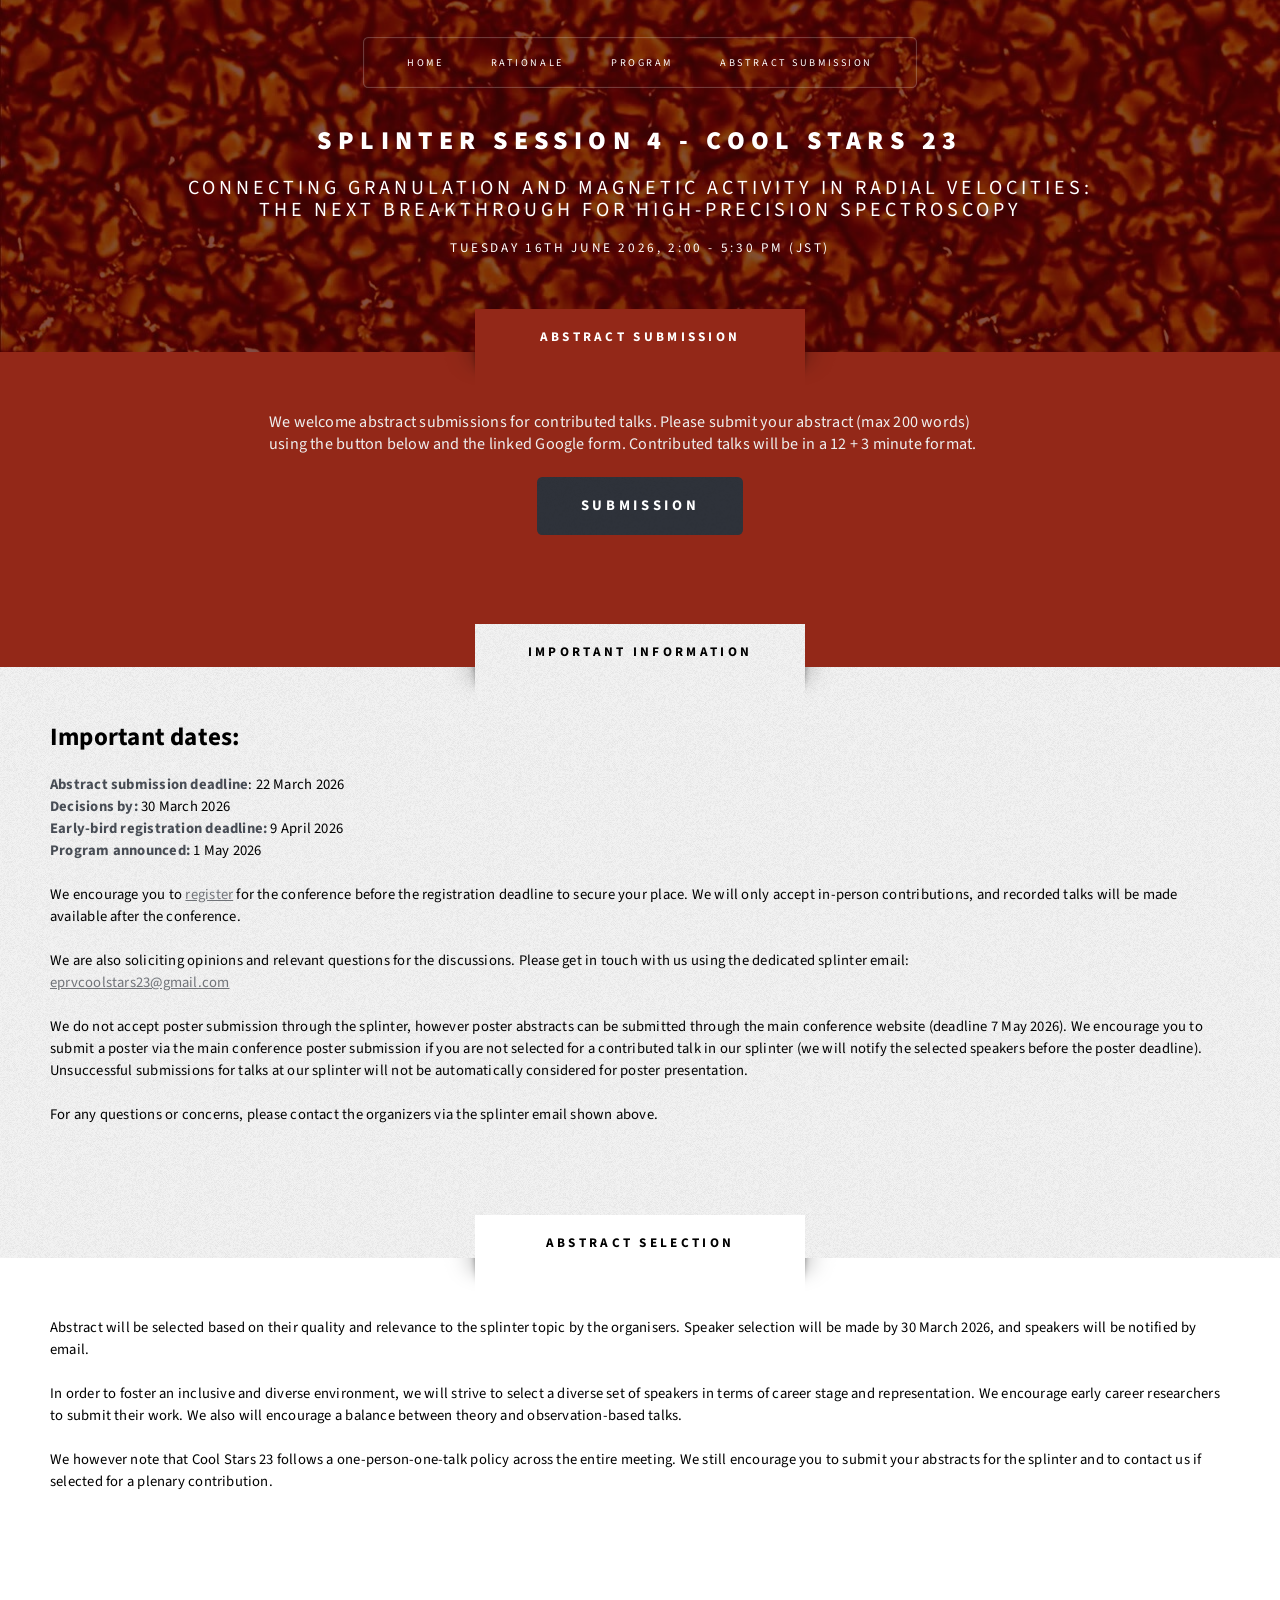
==== abstract.html @ 38bff00b "more typos" ====
<!DOCTYPE HTML>
<!--
	Escape Velocity by HTML5 UP
	html5up.net | @ajlkn
	Free for personal and commercial use under the CCA 3.0 license (html5up.net/license)
-->
<html>
	<head>
		<title>EPRV CS23</title>
		<meta charset="utf-8" />
		<meta name="viewport" content="width=device-width, initial-scale=1, user-scalable=no" />
		<link rel="stylesheet" href="assets/css/main.css" />
	</head>
	<body class="homepage is-preload">
		<div id="page-wrapper">

			<!-- Header -->
				<section id="header" class="wrapper">

					<!-- Logo -->
						<div id="logo">
							<h1><a href="index.html">Splinter Session 4 - Cool Stars 23</a></h1>
							<p style="font-size:20px;color:white">Connecting Granulation and Magnetic Activity in Radial Velocities:
							<br/> The next breakthrough for high-precision spectroscopy
							</p>
							<p>
							Tuesday 16th June 2026, 2:00 - 5:30 PM (JST)
							</p>
						</div>

					<!-- Nav -->
						<nav id="nav">
							<ul>
								<li><a href="index.html">Home</a></li>
								<li><a href="rationale.html">Rationale</a></li>
								<li><a href="program.html">Program</a></li>
								<li class="current"><a href="abstract.html">Abstract Submission</a></li>
							</ul>
						</nav>

				</section>

			<!-- Intro -->
				<section id="intro" class="wrapper style1">
					<div class="title">Abstract Submission</div>
					<div class="container">
						<p class="style3">
							We welcome abstract submissions for contributed talks. Please submit your abstract (max 200 words) using
							the button below and the linked Google form.
							Contributed talks will be in a 12 + 3 minute format.<br><br>
							<ul class="actions special">
								<li><a href="https://urldefense.com/v3/__https://forms.gle/twiGVMSCsYfoCBo4A__;!!CF15FET90Tp8!HJ6fbwbAwvSarwmjVgEWqW1xrzWWxZxryzLoeriNFC2ozyHyxelNGA9PIKaI2fp0Jsy5blRiwNnvAv1uZqEZZwRREAsFjRLSwJQ$
" class="button style3 large">Submission</a></li>
							</ul>
						</p>
					</div>
				</section>

				<section id="main" class="wrapper style3">
					<div class="title">Important Information</div>
					<div class="container">
						<p class="style3">
							<span style="font-weight:bold;font-size:25px;">Important dates:</span><br><br>
							<b>Abstract submission deadline</b>: 22 March 2026<br>
							<b>Decisions by:</b> 30 March 2026<br>
							<b>Early-bird registration deadline:</b> 9 April 2026<br>
							<b>Program announced:</b> 1 May 2026<br><br>
							
							We encourage you to	<a href="https://coolstars23.github.io/registration.html">register</a>
							for the conference before the registration deadline to secure your place.
							We will only accept in-person contributions,
							and recorded talks will be made available after the conference.<br><br>

							We are also soliciting opinions and relevant questions for the discussions. Please get in
							touch with us using the dedicated splinter email:<br>
							<a href="mailto:eprvcoolstars23@gmail.com">eprvcoolstars23@gmail.com</a><br><br>

							We do not accept poster submission through the splinter, however poster abstracts
							can be submitted through the main conference website (deadline 7 May 2026). 
							We encourage you to submit a poster via the main conference poster submission if
							you are not selected for a contributed talk in our splinter (we will notify the selected
							speakers before the poster deadline). Unsuccessful submissions for talks at our
							splinter will not be automatically considered for poster presentation.<br><br>
							For any questions or concerns, please contact the organizers via the splinter email shown above.
						</p>
					</div>
				</section>

				<section id="main" class="wrapper style2">
					<div class="title">Abstract Selection</div>
					<div class="container">
						<p class="style3">
							Abstract will be selected based on their quality and relevance to the splinter topic by
							the organisers. Speaker selection will be made by 30 March 2026, and speakers will be notified by email. <br><br>
							In order to foster an inclusive and diverse environment, we will strive to select a diverse set of
							speakers in terms of career stage and representation. We encourage early career researchers to
							submit their work. We also will encourage a balance between theory and observation-based talks.<br><br>
							We however note that Cool Stars 23 follows a one-person-one-talk policy across the entire meeting.
							We still encourage you to submit your abstracts for the splinter and to contact us if selected for
							a plenary contribution.
						</p>
					</div>
				</section>

			
			

		<!-- Scripts -->
			<script src="assets/js/jquery.min.js"></script>
			<script src="assets/js/jquery.dropotron.min.js"></script>
			<script src="assets/js/browser.min.js"></script>
			<script src="assets/js/breakpoints.min.js"></script>
			<script src="assets/js/util.js"></script>
			<script src="assets/js/main.js"></script>

	</body>
</html>
---- assets/css/main.css ----
@import url("fontawesome-all.min.css");
@import url("https://fonts.googleapis.com/css?family=Source+Sans+Pro:400,400italic,700,900");

/*
	Escape Velocity by HTML5 UP
	html5up.net | @ajlkn
	Free for personal and commercial use under the CCA 3.0 license (html5up.net/license)
*/

html, body, div, span, applet, object,
iframe, h1, h2, h3, h4, h5, h6, p, blockquote,
pre, a, abbr, acronym, address, big, cite,
code, del, dfn, em, img, ins, kbd, q, s, samp,
small, strike, strong, sub, sup, tt, var, b,
u, i, center, dl, dt, dd, ol, ul, li, fieldset,
form, label, legend, table, caption, tbody,
tfoot, thead, tr, th, td, article, aside,
canvas, details, embed, figure, figcaption,
footer, header, hgroup, menu, nav, output, ruby,
section, summary, time, mark, audio, video {
	margin: 0;
	padding: 0;
	border: 0;
	font-size: 100%;
	font: inherit;
	vertical-align: baseline;}

article, aside, details, figcaption, figure,
footer, header, hgroup, menu, nav, section {
	display: block;}

body {
	line-height: 1;
}

ol, ul {
	list-style: none;
}

blockquote, q {
	quotes: none;
}

	blockquote:before, blockquote:after, q:before, q:after {
		content: '';
		content: none;
	}

table {
	border-collapse: collapse;
	border-spacing: 0;
}

body {
	-webkit-text-size-adjust: none;
}

mark {
	background-color: transparent;
	color: inherit;
}

input::-moz-focus-inner {
	border: 0;
	padding: 0;
}

input, select, textarea {
	-moz-appearance: none;
	-webkit-appearance: none;
	-ms-appearance: none;
	appearance: none;
}

/* Basic */

	@-ms-viewport {
		width: device-width;
	}

	html {
		box-sizing: border-box;
	}

	*, *:before, *:after {
		box-sizing: inherit;
	}

	body.is-preload *, body.is-preload *:before, body.is-preload *:after {
		-moz-animation: none !important;
		-webkit-animation: none !important;
		-ms-animation: none !important;
		animation: none !important;
		-moz-transition: none !important;
		-webkit-transition: none !important;
		-ms-transition: none !important;
		transition: none !important;
	}

	body, input, textarea, select {
		font-family: 'Source Sans Pro', sans-serif;
		font-weight: 400;
		color: #919499;
		font-size: 14pt;
		line-height: 1.75em;
		letter-spacing: 0.025em;
	}

	h1, h2, h3, h4, h5, h6 {
		font-weight: 700;
		color: #484d55;
	}

		h1 a, h2 a, h3 a, h4 a, h5 a, h6 a {
			color: inherit;
			text-decoration: none;
		}

	a {
		-moz-transition: color .25s ease-in-out;
		-webkit-transition: color .25s ease-in-out;
		-ms-transition: color .25s ease-in-out;
		transition: color .25s ease-in-out;
		text-decoration: underline;
		color: #717479;
	}

		a:hover {
			text-decoration: none;
		}

	strong, b {
		font-weight: 700;
		color: #484d55;
	}

	blockquote {
		border-left: solid 0.5em #ddd;
		padding: 1em 0 1em 2em;
		font-style: italic;
	}

	em, i {
		font-style: italic;
	}

	hr {
		border: 0;
		border-top: solid 1px #ddd;
		margin: 2em 0 2em 0;
	}

	sub {
		position: relative;
		top: 0.5em;
		font-size: 0.8em;
	}

	sup {
		position: relative;
		top: -0.5em;
		font-size: 0.8em;
	}

	.nobr {
		white-space: nowrap;
	}

	br.clear {
		clear: both;
	}

	p, ul, ol, dl, table, blockquote, form {
		margin-bottom: 2em;
	}

/* Container */

	.container {
		margin: 0 auto;
		max-width: 100%;
		width: 68em;
	}

		@media screen and (max-width: 1680px) {

			.container {
				width: 70em;
			}

		}

		@media screen and (max-width: 1280px) {

			.container {
				width: calc(100% - 100px);
			}

		}

		@media screen and (max-width: 980px) {

			.container {
				width: calc(100% - 100px);
			}

		}

		@media screen and (max-width: 736px) {

			.container {
				width: calc(100% - 40px);
			}

		}

/* Row */

	.row {
		display: flex;
		flex-wrap: wrap;
		box-sizing: border-box;
		align-items: stretch;
	}

		.row > * {
			box-sizing: border-box;
		}

		.row.gtr-uniform > * > :last-child {
			margin-bottom: 0;
		}

		.row.aln-left {
			justify-content: flex-start;
		}

		.row.aln-center {
			justify-content: center;
		}

		.row.aln-right {
			justify-content: flex-end;
		}

		.row.aln-top {
			align-items: flex-start;
		}

		.row.aln-middle {
			align-items: center;
		}

		.row.aln-bottom {
			align-items: flex-end;
		}

		.row > .imp {
			order: -1;
		}

		.row > .col-1 {
			width: 8.33333%;
		}

		.row > .off-1 {
			margin-left: 8.33333%;
		}

		.row > .col-2 {
			width: 16.66667%;
		}

		.row > .off-2 {
			margin-left: 16.66667%;
		}

		.row > .col-3 {
			width: 25%;
		}

		.row > .off-3 {
			margin-left: 25%;
		}

		.row > .col-4 {
			width: 33.33333%;
		}

		.row > .off-4 {
			margin-left: 33.33333%;
		}

		.row > .col-5 {
			width: 41.66667%;
		}

		.row > .off-5 {
			margin-left: 41.66667%;
		}

		.row > .col-6 {
			width: 50%;
		}

		.row > .off-6 {
			margin-left: 50%;
		}

		.row > .col-7 {
			width: 58.33333%;
		}

		.row > .off-7 {
			margin-left: 58.33333%;
		}

		.row > .col-8 {
			width: 66.66667%;
		}

		.row > .off-8 {
			margin-left: 66.66667%;
		}

		.row > .col-9 {
			width: 75%;
		}

		.row > .off-9 {
			margin-left: 75%;
		}

		.row > .col-10 {
			width: 83.33333%;
		}

		.row > .off-10 {
			margin-left: 83.33333%;
		}

		.row > .col-11 {
			width: 91.66667%;
		}

		.row > .off-11 {
			margin-left: 91.66667%;
		}

		.row > .col-12 {
			width: 100%;
		}

		.row > .off-12 {
			margin-left: 100%;
		}

		.row.gtr-0 {
			margin-top: 0px;
			margin-left: 0px;
		}

			.row.gtr-0 > * {
				padding: 0px 0 0 0px;
			}

			.row.gtr-0.gtr-uniform {
				margin-top: 0px;
			}

				.row.gtr-0.gtr-uniform > * {
					padding-top: 0px;
				}

		.row.gtr-25 {
			margin-top: -12.5px;
			margin-left: -12.5px;
		}

			.row.gtr-25 > * {
				padding: 12.5px 0 0 12.5px;
			}

			.row.gtr-25.gtr-uniform {
				margin-top: -12.5px;
			}

				.row.gtr-25.gtr-uniform > * {
					padding-top: 12.5px;
				}

		.row.gtr-50 {
			margin-top: -25px;
			margin-left: -25px;
		}

			.row.gtr-50 > * {
				padding: 25px 0 0 25px;
			}

			.row.gtr-50.gtr-uniform {
				margin-top: -25px;
			}

				.row.gtr-50.gtr-uniform > * {
					padding-top: 25px;
				}

		.row {
			margin-top: -50px;
			margin-left: -50px;
		}

			.row > * {
				padding: 50px 0 0 50px;
			}

			.row.gtr-uniform {
				margin-top: -50px;
			}

				.row.gtr-uniform > * {
					padding-top: 50px;
				}

		.row.gtr-150 {
			margin-top: -75px;
			margin-left: -75px;
		}

			.row.gtr-150 > * {
				padding: 75px 0 0 75px;
			}

			.row.gtr-150.gtr-uniform {
				margin-top: -75px;
			}

				.row.gtr-150.gtr-uniform > * {
					padding-top: 75px;
				}

		.row.gtr-200 {
			margin-top: -100px;
			margin-left: -100px;
		}

			.row.gtr-200 > * {
				padding: 100px 0 0 100px;
			}

			.row.gtr-200.gtr-uniform {
				margin-top: -100px;
			}

				.row.gtr-200.gtr-uniform > * {
					padding-top: 100px;
				}

		@media screen and (max-width: 1680px) {

			.row {
				display: flex;
				flex-wrap: wrap;
				box-sizing: border-box;
				align-items: stretch;
			}

				.row > * {
					box-sizing: border-box;
				}

				.row.gtr-uniform > * > :last-child {
					margin-bottom: 0;
				}

				.row.aln-left {
					justify-content: flex-start;
				}

				.row.aln-center {
					justify-content: center;
				}

				.row.aln-right {
					justify-content: flex-end;
				}

				.row.aln-top {
					align-items: flex-start;
				}

				.row.aln-middle {
					align-items: center;
				}

				.row.aln-bottom {
					align-items: flex-end;
				}

				.row > .imp-xlarge {
					order: -1;
				}

				.row > .col-1-xlarge {
					width: 8.33333%;
				}

				.row > .off-1-xlarge {
					margin-left: 8.33333%;
				}

				.row > .col-2-xlarge {
					width: 16.66667%;
				}

				.row > .off-2-xlarge {
					margin-left: 16.66667%;
				}

				.row > .col-3-xlarge {
					width: 25%;
				}

				.row > .off-3-xlarge {
					margin-left: 25%;
				}

				.row > .col-4-xlarge {
					width: 33.33333%;
				}

				.row > .off-4-xlarge {
					margin-left: 33.33333%;
				}

				.row > .col-5-xlarge {
					width: 41.66667%;
				}

				.row > .off-5-xlarge {
					margin-left: 41.66667%;
				}

				.row > .col-6-xlarge {
					width: 50%;
				}

				.row > .off-6-xlarge {
					margin-left: 50%;
				}

				.row > .col-7-xlarge {
					width: 58.33333%;
				}

				.row > .off-7-xlarge {
					margin-left: 58.33333%;
				}

				.row > .col-8-xlarge {
					width: 66.66667%;
				}

				.row > .off-8-xlarge {
					margin-left: 66.66667%;
				}

				.row > .col-9-xlarge {
					width: 75%;
				}

				.row > .off-9-xlarge {
					margin-left: 75%;
				}

				.row > .col-10-xlarge {
					width: 83.33333%;
				}

				.row > .off-10-xlarge {
					margin-left: 83.33333%;
				}

				.row > .col-11-xlarge {
					width: 91.66667%;
				}

				.row > .off-11-xlarge {
					margin-left: 91.66667%;
				}

				.row > .col-12-xlarge {
					width: 100%;
				}

				.row > .off-12-xlarge {
					margin-left: 100%;
				}

				.row.gtr-0 {
					margin-top: 0px;
					margin-left: 0px;
				}

					.row.gtr-0 > * {
						padding: 0px 0 0 0px;
					}

					.row.gtr-0.gtr-uniform {
						margin-top: 0px;
					}

						.row.gtr-0.gtr-uniform > * {
							padding-top: 0px;
						}

				.row.gtr-25 {
					margin-top: -12.5px;
					margin-left: -12.5px;
				}

					.row.gtr-25 > * {
						padding: 12.5px 0 0 12.5px;
					}

					.row.gtr-25.gtr-uniform {
						margin-top: -12.5px;
					}

						.row.gtr-25.gtr-uniform > * {
							padding-top: 12.5px;
						}

				.row.gtr-50 {
					margin-top: -25px;
					margin-left: -25px;
				}

					.row.gtr-50 > * {
						padding: 25px 0 0 25px;
					}

					.row.gtr-50.gtr-uniform {
						margin-top: -25px;
					}

						.row.gtr-50.gtr-uniform > * {
							padding-top: 25px;
						}

				.row {
					margin-top: -50px;
					margin-left: -50px;
				}

					.row > * {
						padding: 50px 0 0 50px;
					}

					.row.gtr-uniform {
						margin-top: -50px;
					}

						.row.gtr-uniform > * {
							padding-top: 50px;
						}

				.row.gtr-150 {
					margin-top: -75px;
					margin-left: -75px;
				}

					.row.gtr-150 > * {
						padding: 75px 0 0 75px;
					}

					.row.gtr-150.gtr-uniform {
						margin-top: -75px;
					}

						.row.gtr-150.gtr-uniform > * {
							padding-top: 75px;
						}

				.row.gtr-200 {
					margin-top: -100px;
					margin-left: -100px;
				}

					.row.gtr-200 > * {
						padding: 100px 0 0 100px;
					}

					.row.gtr-200.gtr-uniform {
						margin-top: -100px;
					}

						.row.gtr-200.gtr-uniform > * {
							padding-top: 100px;
						}

		}

		@media screen and (max-width: 1280px) {

			.row {
				display: flex;
				flex-wrap: wrap;
				box-sizing: border-box;
				align-items: stretch;
			}

				.row > * {
					box-sizing: border-box;
				}

				.row.gtr-uniform > * > :last-child {
					margin-bottom: 0;
				}

				.row.aln-left {
					justify-content: flex-start;
				}

				.row.aln-center {
					justify-content: center;
				}

				.row.aln-right {
					justify-content: flex-end;
				}

				.row.aln-top {
					align-items: flex-start;
				}

				.row.aln-middle {
					align-items: center;
				}

				.row.aln-bottom {
					align-items: flex-end;
				}

				.row > .imp-large {
					order: -1;
				}

				.row > .col-1-large {
					width: 8.33333%;
				}

				.row > .off-1-large {
					margin-left: 8.33333%;
				}

				.row > .col-2-large {
					width: 16.66667%;
				}

				.row > .off-2-large {
					margin-left: 16.66667%;
				}

				.row > .col-3-large {
					width: 25%;
				}

				.row > .off-3-large {
					margin-left: 25%;
				}

				.row > .col-4-large {
					width: 33.33333%;
				}

				.row > .off-4-large {
					margin-left: 33.33333%;
				}

				.row > .col-5-large {
					width: 41.66667%;
				}

				.row > .off-5-large {
					margin-left: 41.66667%;
				}

				.row > .col-6-large {
					width: 50%;
				}

				.row > .off-6-large {
					margin-left: 50%;
				}

				.row > .col-7-large {
					width: 58.33333%;
				}

				.row > .off-7-large {
					margin-left: 58.33333%;
				}

				.row > .col-8-large {
					width: 66.66667%;
				}

				.row > .off-8-large {
					margin-left: 66.66667%;
				}

				.row > .col-9-large {
					width: 75%;
				}

				.row > .off-9-large {
					margin-left: 75%;
				}

				.row > .col-10-large {
					width: 83.33333%;
				}

				.row > .off-10-large {
					margin-left: 83.33333%;
				}

				.row > .col-11-large {
					width: 91.66667%;
				}

				.row > .off-11-large {
					margin-left: 91.66667%;
				}

				.row > .col-12-large {
					width: 100%;
				}

				.row > .off-12-large {
					margin-left: 100%;
				}

				.row.gtr-0 {
					margin-top: 0px;
					margin-left: 0px;
				}

					.row.gtr-0 > * {
						padding: 0px 0 0 0px;
					}

					.row.gtr-0.gtr-uniform {
						margin-top: 0px;
					}

						.row.gtr-0.gtr-uniform > * {
							padding-top: 0px;
						}

				.row.gtr-25 {
					margin-top: -8.75px;
					margin-left: -8.75px;
				}

					.row.gtr-25 > * {
						padding: 8.75px 0 0 8.75px;
					}

					.row.gtr-25.gtr-uniform {
						margin-top: -8.75px;
					}

						.row.gtr-25.gtr-uniform > * {
							padding-top: 8.75px;
						}

				.row.gtr-50 {
					margin-top: -17.5px;
					margin-left: -17.5px;
				}

					.row.gtr-50 > * {
						padding: 17.5px 0 0 17.5px;
					}

					.row.gtr-50.gtr-uniform {
						margin-top: -17.5px;
					}

						.row.gtr-50.gtr-uniform > * {
							padding-top: 17.5px;
						}

				.row {
					margin-top: -35px;
					margin-left: -35px;
				}

					.row > * {
						padding: 35px 0 0 35px;
					}

					.row.gtr-uniform {
						margin-top: -35px;
					}

						.row.gtr-uniform > * {
							padding-top: 35px;
						}

				.row.gtr-150 {
					margin-top: -52.5px;
					margin-left: -52.5px;
				}

					.row.gtr-150 > * {
						padding: 52.5px 0 0 52.5px;
					}

					.row.gtr-150.gtr-uniform {
						margin-top: -52.5px;
					}

						.row.gtr-150.gtr-uniform > * {
							padding-top: 52.5px;
						}

				.row.gtr-200 {
					margin-top: -70px;
					margin-left: -70px;
				}

					.row.gtr-200 > * {
						padding: 70px 0 0 70px;
					}

					.row.gtr-200.gtr-uniform {
						margin-top: -70px;
					}

						.row.gtr-200.gtr-uniform > * {
							padding-top: 70px;
						}

		}

		@media screen and (max-width: 980px) {

			.row {
				display: flex;
				flex-wrap: wrap;
				box-sizing: border-box;
				align-items: stretch;
			}

				.row > * {
					box-sizing: border-box;
				}

				.row.gtr-uniform > * > :last-child {
					margin-bottom: 0;
				}

				.row.aln-left {
					justify-content: flex-start;
				}

				.row.aln-center {
					justify-content: center;
				}

				.row.aln-right {
					justify-content: flex-end;
				}

				.row.aln-top {
					align-items: flex-start;
				}

				.row.aln-middle {
					align-items: center;
				}

				.row.aln-bottom {
					align-items: flex-end;
				}

				.row > .imp-medium {
					order: -1;
				}

				.row > .col-1-medium {
					width: 8.33333%;
				}

				.row > .off-1-medium {
					margin-left: 8.33333%;
				}

				.row > .col-2-medium {
					width: 16.66667%;
				}

				.row > .off-2-medium {
					margin-left: 16.66667%;
				}

				.row > .col-3-medium {
					width: 25%;
				}

				.row > .off-3-medium {
					margin-left: 25%;
				}

				.row > .col-4-medium {
					width: 33.33333%;
				}

				.row > .off-4-medium {
					margin-left: 33.33333%;
				}

				.row > .col-5-medium {
					width: 41.66667%;
				}

				.row > .off-5-medium {
					margin-left: 41.66667%;
				}

				.row > .col-6-medium {
					width: 50%;
				}

				.row > .off-6-medium {
					margin-left: 50%;
				}

				.row > .col-7-medium {
					width: 58.33333%;
				}

				.row > .off-7-medium {
					margin-left: 58.33333%;
				}

				.row > .col-8-medium {
					width: 66.66667%;
				}

				.row > .off-8-medium {
					margin-left: 66.66667%;
				}

				.row > .col-9-medium {
					width: 75%;
				}

				.row > .off-9-medium {
					margin-left: 75%;
				}

				.row > .col-10-medium {
					width: 83.33333%;
				}

				.row > .off-10-medium {
					margin-left: 83.33333%;
				}

				.row > .col-11-medium {
					width: 91.66667%;
				}

				.row > .off-11-medium {
					margin-left: 91.66667%;
				}

				.row > .col-12-medium {
					width: 100%;
				}

				.row > .off-12-medium {
					margin-left: 100%;
				}

				.row.gtr-0 {
					margin-top: 0px;
					margin-left: 0px;
				}

					.row.gtr-0 > * {
						padding: 0px 0 0 0px;
					}

					.row.gtr-0.gtr-uniform {
						margin-top: 0px;
					}

						.row.gtr-0.gtr-uniform > * {
							padding-top: 0px;
						}

				.row.gtr-25 {
					margin-top: -12.5px;
					margin-left: -12.5px;
				}

					.row.gtr-25 > * {
						padding: 12.5px 0 0 12.5px;
					}

					.row.gtr-25.gtr-uniform {
						margin-top: -12.5px;
					}

						.row.gtr-25.gtr-uniform > * {
							padding-top: 12.5px;
						}

				.row.gtr-50 {
					margin-top: -25px;
					margin-left: -25px;
				}

					.row.gtr-50 > * {
						padding: 25px 0 0 25px;
					}

					.row.gtr-50.gtr-uniform {
						margin-top: -25px;
					}

						.row.gtr-50.gtr-uniform > * {
							padding-top: 25px;
						}

				.row {
					margin-top: -50px;
					margin-left: -50px;
				}

					.row > * {
						padding: 50px 0 0 50px;
					}

					.row.gtr-uniform {
						margin-top: -50px;
					}

						.row.gtr-uniform > * {
							padding-top: 50px;
						}

				.row.gtr-150 {
					margin-top: -75px;
					margin-left: -75px;
				}

					.row.gtr-150 > * {
						padding: 75px 0 0 75px;
					}

					.row.gtr-150.gtr-uniform {
						margin-top: -75px;
					}

						.row.gtr-150.gtr-uniform > * {
							padding-top: 75px;
						}

				.row.gtr-200 {
					margin-top: -100px;
					margin-left: -100px;
				}

					.row.gtr-200 > * {
						padding: 100px 0 0 100px;
					}

					.row.gtr-200.gtr-uniform {
						margin-top: -100px;
					}

						.row.gtr-200.gtr-uniform > * {
							padding-top: 100px;
						}

		}

		@media screen and (max-width: 736px) {

			.row {
				display: flex;
				flex-wrap: wrap;
				box-sizing: border-box;
				align-items: stretch;
			}

				.row > * {
					box-sizing: border-box;
				}

				.row.gtr-uniform > * > :last-child {
					margin-bottom: 0;
				}

				.row.aln-left {
					justify-content: flex-start;
				}

				.row.aln-center {
					justify-content: center;
				}

				.row.aln-right {
					justify-content: flex-end;
				}

				.row.aln-top {
					align-items: flex-start;
				}

				.row.aln-middle {
					align-items: center;
				}

				.row.aln-bottom {
					align-items: flex-end;
				}

				.row > .imp-small {
					order: -1;
				}

				.row > .col-1-small {
					width: 8.33333%;
				}

				.row > .off-1-small {
					margin-left: 8.33333%;
				}

				.row > .col-2-small {
					width: 16.66667%;
				}

				.row > .off-2-small {
					margin-left: 16.66667%;
				}

				.row > .col-3-small {
					width: 25%;
				}

				.row > .off-3-small {
					margin-left: 25%;
				}

				.row > .col-4-small {
					width: 33.33333%;
				}

				.row > .off-4-small {
					margin-left: 33.33333%;
				}

				.row > .col-5-small {
					width: 41.66667%;
				}

				.row > .off-5-small {
					margin-left: 41.66667%;
				}

				.row > .col-6-small {
					width: 50%;
				}

				.row > .off-6-small {
					margin-left: 50%;
				}

				.row > .col-7-small {
					width: 58.33333%;
				}

				.row > .off-7-small {
					margin-left: 58.33333%;
				}

				.row > .col-8-small {
					width: 66.66667%;
				}

				.row > .off-8-small {
					margin-left: 66.66667%;
				}

				.row > .col-9-small {
					width: 75%;
				}

				.row > .off-9-small {
					margin-left: 75%;
				}

				.row > .col-10-small {
					width: 83.33333%;
				}

				.row > .off-10-small {
					margin-left: 83.33333%;
				}

				.row > .col-11-small {
					width: 91.66667%;
				}

				.row > .off-11-small {
					margin-left: 91.66667%;
				}

				.row > .col-12-small {
					width: 100%;
				}

				.row > .off-12-small {
					margin-left: 100%;
				}

				.row.gtr-0 {
					margin-top: 0px;
					margin-left: 0px;
				}

					.row.gtr-0 > * {
						padding: 0px 0 0 0px;
					}

					.row.gtr-0.gtr-uniform {
						margin-top: 0px;
					}

						.row.gtr-0.gtr-uniform > * {
							padding-top: 0px;
						}

				.row.gtr-25 {
					margin-top: -7.5px;
					margin-left: -7.5px;
				}

					.row.gtr-25 > * {
						padding: 7.5px 0 0 7.5px;
					}

					.row.gtr-25.gtr-uniform {
						margin-top: -7.5px;
					}

						.row.gtr-25.gtr-uniform > * {
							padding-top: 7.5px;
						}

				.row.gtr-50 {
					margin-top: -15px;
					margin-left: -15px;
				}

					.row.gtr-50 > * {
						padding: 15px 0 0 15px;
					}

					.row.gtr-50.gtr-uniform {
						margin-top: -15px;
					}

						.row.gtr-50.gtr-uniform > * {
							padding-top: 15px;
						}

				.row {
					margin-top: -30px;
					margin-left: -30px;
				}

					.row > * {
						padding: 30px 0 0 30px;
					}

					.row.gtr-uniform {
						margin-top: -30px;
					}

						.row.gtr-uniform > * {
							padding-top: 30px;
						}

				.row.gtr-150 {
					margin-top: -45px;
					margin-left: -45px;
				}

					.row.gtr-150 > * {
						padding: 45px 0 0 45px;
					}

					.row.gtr-150.gtr-uniform {
						margin-top: -45px;
					}

						.row.gtr-150.gtr-uniform > * {
							padding-top: 45px;
						}

				.row.gtr-200 {
					margin-top: -60px;
					margin-left: -60px;
				}

					.row.gtr-200 > * {
						padding: 60px 0 0 60px;
					}

					.row.gtr-200.gtr-uniform {
						margin-top: -60px;
					}

						.row.gtr-200.gtr-uniform > * {
							padding-top: 60px;
						}

		}

/* Section/Article */

	section,
	article {
		margin: 0 0 4em 0;
	}

	section > :last-child,
	article > :last-child,
	section:last-child,
	article:last-child {
		margin-bottom: 0;
	}

	header.style1 {
		text-align: center;
		padding: 3em 0 3em 0;
	}

		header.style1 h2 {
			font-weight: 700;
			font-size: 2em;
			letter-spacing: 0.075em;
			line-height: 1.5em;
		}

		header.style1 p {
			color: #b1b4b9;
			display: block;
			margin: 1.15em 0 0 0;
			font-size: 1.3em;
			letter-spacing: 0.075em;
			line-height: 1.5em;
		}

/* Table */

	table {
		width: 100%;
	}

		table.default {
			width: 100%;
		}

			table.default tbody tr:nth-child(2n+2) {
				background: #f4f4f4;
			}

			table.default td {
				padding: 0.5em 1em 0.5em 1em;
			}

			table.default th {
				text-align: left;
				font-weight: 400;
				padding: 0.5em 1em 0.5em 1em;
			}

			table.default thead {
				background: #484d55;
				color: #fff;
			}

			table.default tfoot {
				background: #eee;
			}

/* Form */

	form label {
		display: block;
		font-weight: 700;
		color: #484d55;
		margin: 0.25em 0 0.5em 0;
	}

	form input[type="text"],
	form input[type="email"],
	form input[type="password"],
	form select,
	form textarea {
		-moz-transition: all .25s ease-in-out;
		-webkit-transition: all .25s ease-in-out;
		-ms-transition: all .25s ease-in-out;
		transition: all .25s ease-in-out;
		-webkit-appearance: none;
		display: block;
		border: 0;
		background: #eee;
		box-shadow: inset 0px 0px 1px 0px #a0a1a7;
		border-radius: 0.35em;
		width: 100%;
		padding: 0.75em 1em 0.75em 1em;
	}

		form input[type="text"]:focus,
		form input[type="email"]:focus,
		form input[type="password"]:focus,
		form select:focus,
		form textarea:focus {
			background: #f8f8f8;
		}

	form input[type="text"],
	form input[type="email"]
	input[type="password"] {
		line-height: 1em;
	}

	form select {
		line-height: 1em;
	}

	form textarea {
		min-height: 8em;
	}

	form ul.actions {
		margin-top: 0;
	}

	form ::-webkit-input-placeholder {
		color: #555 !important;
		font-style: italic;
		line-height: 1.35em;
	}

	form :-moz-placeholder {
		color: #555 !important;
		font-style: italic;
	}

	form ::-moz-placeholder {
		color: #555 !important;
		font-style: italic;
	}

	form :-ms-input-placeholder {
		color: #555 !important;
		font-style: italic;
	}

	form ::-moz-focus-inner {
		border: 0;
	}

/* Image */

	.image {
		display: inline-block;
	}

		.image img {
			display: block;
			width: 100%;
		}

		.image.fit {
			display: block;
			width: 100%;
		}

		.image.left {
			float: left;
			margin: 0 2em 2em 0;
		}

		.image.centered {
			display: block;
			margin: 0 0 2em 0;
		}

			.image.centered img {
				margin: 0 auto;
				width: auto;
			}

		.image.featured {
			display: block;
			width: 100%;
			margin: 0 0 2em 0;
		}

/* Button */

	input[type="button"],
	input[type="submit"],
	input[type="reset"],
	button,
	.button {
		-moz-transition: all .25s ease-in-out;
		-webkit-transition: all .25s ease-in-out;
		-ms-transition: all .25s ease-in-out;
		transition: all .25s ease-in-out;
		display: inline-block;
		background: #444;
		text-align: center;
		text-transform: uppercase;
		font-weight: 700;
		letter-spacing: 0.25em;
		text-decoration: none;
		border-radius: 0.35em;
		border: 0;
		outline: 0;
		cursor: pointer;
		padding: 0 2.25em 0 2.25em;
		font-size: 0.9em;
		min-width: 12em;
		height: 4em;
		line-height: 4em;
	}

		input[type="button"]:hover,
		input[type="submit"]:hover,
		input[type="reset"]:hover,
		button:hover,
		.button:hover {
			background-color: #f98780;
		}

		input[type="button"].large,
		input[type="submit"].large,
		input[type="reset"].large,
		button.large,
		.button.large {
			font-size: 1em;
			min-width: 14em;
		}

		input[type="button"].small,
		input[type="submit"].small,
		input[type="reset"].small,
		button.small,
		.button.small {
			font-size: 0.6em;
		}

		input[type="button"].style1,
		input[type="submit"].style1,
		input[type="reset"].style1,
		button.style1,
		.button.style1 {
			background: #e97770 url("images/overlay.png");
			color: #fff;
		}

			input[type="button"].style1:hover,
			input[type="submit"].style1:hover,
			input[type="reset"].style1:hover,
			button.style1:hover,
			.button.style1:hover {
				background-color: #f98780;
			}

			input[type="button"].style1:active,
			input[type="submit"].style1:active,
			input[type="reset"].style1:active,
			button.style1:active,
			.button.style1:active {
				background-color: #d96760;
			}

		input[type="button"].style2,
		input[type="submit"].style2,
		input[type="reset"].style2,
		button.style2,
		.button.style2 {
			background: none;
			color: #606167;
			box-shadow: inset 0px 0px 2px 0px #a0a1a7;
		}

			input[type="button"].style2:hover,
			input[type="submit"].style2:hover,
			input[type="reset"].style2:hover,
			button.style2:hover,
			.button.style2:hover {
				box-shadow: inset 0px 0px 2px 0px #606167;
			}

			input[type="button"].style2:active,
			input[type="submit"].style2:active,
			input[type="reset"].style2:active,
			button.style2:active,
			.button.style2:active {
				box-shadow: inset 0px 0px 2px 0px #202127;
			}

		input[type="button"].style3,
		input[type="submit"].style3,
		input[type="reset"].style3,
		button.style3,
		.button.style3 {
			background: #2f333b url("images/overlay.png");
			color: #fff;
		}

			input[type="button"].style3:hover,
			input[type="submit"].style3:hover,
			input[type="reset"].style3:hover,
			button.style3:hover,
			.button.style3:hover {
				background-color: #3f434b;
			}

			input[type="button"].style3:active,
			input[type="submit"].style3:active,
			input[type="reset"].style3:active,
			button.style3:active,
			.button.style3:active {
				background-color: #1f232b;
			}

/* List */

	ul {
		list-style: disc;
		padding-left: 1em;
	}

		ul li {
			padding-left: 0.5em;
		}

		ul.style2 {
			list-style: none;
			padding-left: 0;
		}

			ul.style2 li {
				border-top: solid 1px #eee;
				padding: 1.5em 0 0 0;
				margin: 1.5em 0 0 0;
			}

				ul.style2 li:first-child {
					border-top: 0;
					padding-top: 0;
					margin-top: 0;
				}

		ul.style3 {
			list-style: none;
			padding-left: 0;
		}

			ul.style3 li {
				border-top: solid 1px #eee;
				padding: 0.5em 0 0 0;
				margin: 0.5em 0 0 0;
			}

				ul.style3 li:first-child {
					border-top: 0;
					padding-top: 0;
					margin-top: 0;
				}

	ol {
		list-style: decimal;
		padding-left: 1.25em;
	}

		ol li {
			padding-left: 0.25em;
		}

/* Actions */

	ul.actions {
		list-style: none;
		padding-left: 0;
		margin:0;
	}

		ul.actions li {
			display: inline-block;
			margin: 0 0.75em 0 0.75em;
			padding-left: 0;
		}

			ul.actions li:first-child {
				margin-left: 0;
			}

			ul.actions li:last-child {
				margin-right: 0;
			}

		ul.actions.special {
			text-align: center;
		}

/* Feature List */

	.feature-list {
		max-width: 58em;
		margin-left: auto;
		margin-right: auto;
		position: relative;
		top: 0.75em;
	}

		.feature-list section {
			border-top: solid 1px #eee;
			padding-top: 3em;
			padding-left: 5em;
			position: relative;
		}

		@media screen and (min-width: 981px) {

			.feature-list > .row > :nth-child(-n + 2) > section {
				border-top: 0;
				padding-top: 0;
			}

		}

		.feature-list h3 {
			color: #e97770 !important;
			margin: -0.35em 0 0.75em 0;
			font-size: 1.15em;
			letter-spacing: 0.05em;
		}

			.feature-list h3:before {
				display: block;
				color: #fff;
				background: #2f333b url("images/overlay.png");
				border-radius: 2.5em;
				text-align: center;
				width: 2.5em;
				height: 2.5em;
				line-height: 2.5em;
				margin-right: 0.75em;
				position: absolute;
				left: 0;
				margin-top: -0.5em;
			}

		.feature-list.small section {
			padding-left: 3.5em;
		}

		.feature-list.small h3:before {
			font-size: 0.8em;
		}

/* Icons */

	.icon {
		text-decoration: none;
		text-decoration: none;
	}

		.icon:before {
			-moz-osx-font-smoothing: grayscale;
			-webkit-font-smoothing: antialiased;
			display: inline-block;
			font-style: normal;
			font-variant: normal;
			text-rendering: auto;
			line-height: 1;
			text-transform: none !important;
			font-family: 'Font Awesome 5 Free';
			font-weight: 400;
		}

		.icon:before {
			line-height: inherit;
			font-size: 1.25em;
		}

		.icon > .label {
			display: none;
		}

		.icon.solid:before {
			font-weight: 900;
		}

		.icon.brands:before {
			font-family: 'Font Awesome 5 Brands';
		}

/* Box */

	.box header {
		margin: 0 0 1.5em 0;
	}

		.box header.style1 {
			position: relative;
			margin: -0.5em 0 0 0;
			padding-top: 0;
		}

	.box h2 {
		margin: 0 0 0.75em 0;
		font-size: 1.15em;
		letter-spacing: 0.05em;
	}

	.box h3 {
		margin: 0 0 0.5em 0;
		font-size: 1em;
		font-weight: 600;
		letter-spacing: 0.05em;
	}

	.box.post-excerpt .image.left {
		position: relative;
		top: 0.5em;
		width: 5em;
	}

	.box.post-excerpt h3, .box.post-excerpt p {
		margin-left: 7em;
	}

/* Wrapper */

	.wrapper {
		position: relative;
		padding: 6em 0 9em 0;
	}

		.wrapper .title {
			position: absolute;
			top: 0;
			left: 50%;
			text-align: center;
			text-transform: uppercase;
			display: block;
			font-weight: 700;
			letter-spacing: 0.25em;
			font-size: 0.9em;
			width: 25em;
			height: 3.25em;
			top: -3.25em;
			line-height: 3.25em;
			margin-bottom: -3.25em;
			margin-left: -12.5em;
			padding-top: 0.5em;
		}

			.wrapper .title:before {
				content: '';
				position: absolute;
				bottom: -38px;
				left: -35px;
				width: 35px;
				height: 38px;
				background: url("images/shadow.png");
			}

			.wrapper .title:after {
				-moz-transform: scaleX(-1);
				-webkit-transform: scaleX(-1);
				-ms-transform: scaleX(-1);
				transform: scaleX(-1);
				content: '';
				position: absolute;
				bottom: -38px;
				right: -35px;
				width: 35px;
				height: 38px;
				background: url("images/shadow.png");
			}

		.wrapper.style1 {
			background: #932818;
			color: #eee;
		}

			.wrapper.style1 .title {
				background: #932818;
				color: #fff;
			}

			.wrapper.style1 h1, .wrapper.style1 h2, .wrapper.style1 h3, .wrapper.style1 h4, .wrapper.style1 h5, .wrapper.style1 h6, .wrapper.style1 strong, .wrapper.style1 b, .wrapper.style1 a {
				color: #fff;
			}

		.wrapper.style2 {
			background: #fff;
			color: #000000;
		}

			.wrapper.style2 .title {
				background: #fff;
				color: #000000;
			}

		.wrapper.style3 {
			background: #f3f3f3 url("images/overlay.png");
			color: #000000;
		}

			.wrapper.style3 .title {
				background: #f3f3f3 url("images/overlay.png");
				color: #000000;
			}

			.wrapper.style3 .image {
				border: solid 10px #fff;
			}

/* Page Wrapper */

	#page-wrapper > section {
		margin-bottom: 0;
	}

/* Header */

	#header {
		display: -moz-flex;
		display: -webkit-flex;
		display: -ms-flex;
		display: flex;
		-moz-align-items: center;
		-webkit-align-items: center;
		-ms-align-items: center;
		align-items: center;
		-moz-justify-content: center;
		-webkit-justify-content: center;
		-ms-justify-content: center;
		justify-content: center;
		position: relative;
		height: 24em;
		background: url("../../images/banner.jpg") center center;
		background-size: cover;
		padding: 0;
	}

		#header:before {
			content: '';
			position: absolute;
			top: 0;
			left: 0;
			width: 100%;
			height: 100%;
			background: rgba(78,3,3,0.7);
		}


		.homepage & {
			height: 35em;
		}
	

/* Logo */

	#logo {
		width: 100%;
		text-align: center;
		position: relative;
		top: 1.5em;
	}

		#logo h1 {
			font-weight: 900;
			text-transform: uppercase;
			color: #fff;
			font-size: 2em;
			letter-spacing: 0.25em;
		}

		#logo p {
			color: #eee;
			color: #fff;
			text-transform: uppercase;
			margin: 1.25em 0 0 0;
			display: block;
			letter-spacing: 0.2em;
			font-size: 0.9em;
		}

/* Nav */

	#nav {
		position: absolute;
		display: block;
		top: 2.5em;
		left: 0;
		width: 100%;
		text-align: center;
	}

		#nav > ul {
			display: inline-block;
			border-radius: 0.35em;
			box-shadow: inset 0px 0px 1px 1px rgba(255, 255, 255, 0.25);
			padding: 0 1.5em 0 1.5em;
		}

			#nav > ul > li {
				display: inline-block;
				text-align: center;
				padding: 0 1.5em 0 1.5em;
			}

				#nav > ul > li > ul {
					display: none;
				}

				#nav > ul > li > a, #nav > ul > li > span {
					display: block;
					color: #eee;
					color: rgb(255, 255, 255);
					text-transform: uppercase;
					text-decoration: none;
					font-size: 0.7em;
					letter-spacing: 0.25em;
					height: 5em;
					line-height: 5em;
					-moz-transition: all .25s ease-in-out;
					-webkit-transition: all .25s ease-in-out;
					-o-transition: all .25s ease-in-out;
					-ms-transition: all .25s ease-in-out;
					transition: all .25s ease-in-out;
					outline: 0;
				}

				#nav > ul > li:hover > a {
					color: #fff;
				}

				#nav > ul > li.active > a, #nav > ul > li.active > span {
					color: #fff;
				}

/* Intro */

	#intro {
		padding-bottom: 8em;
		text-align: left;
	}

		#intro p.style1 {
			font-size:  clamp(2.5em, 4vw, 3.5em);
			letter-spacing: 0.075em;
			line-height: 1.35em;
			margin: 0 auto;
			padding: 0 2em;
		}
			#intro p.style1 a {
				color: inherit;
				text-decoration: none;
			}

		#intro p.style2 {
			font-weight: 700;
			color: #ffffff;
			font-size:  clamp(2.5em, 4vw, 3.5em);
			letter-spacing: 0.075em;
			line-height: 1.35em;
			margin: 0 auto;
			padding: 0 2em;
		}

			#intro p.style2 a {
				color: inherit;
				text-decoration: none;
			}

		#intro p.style3 {
			font-size: 1.1em;
			margin: 0 auto;
		}

		#intro p.style1,
		#intro p.style2,
		#intro p.style3 {
			max-width: 50em;
			margin-left: auto;
			margin-right: auto;
			padding-left: 2em;
			padding-right: 2em;
			text-align: left;
		}

/* Features */

	#features header.style1 {
		padding-bottom: 5em;
	}

	#features ul.actions {
		margin-top: 5em;
	}
	
	#features ul.actions.centered {
		justify-content: center;
	}

/* Highlights */

	#highlights .highlight {
		text-align: center;
	}

		#highlights .highlight h3 {
			color: #e97770;
			margin: 0 0 0.75em 0;
			font-size: 1.15em;
			letter-spacing: 0.05em;
		}

/* Main */

/* Footer */

	#footer {
		background: #282b34 url("images/overlay.png");
		color: #eee;
		color: rgba(255, 255, 255, 0.5);
		padding-bottom: 6em;
	}

		#footer h1, #footer h2, #footer h3, #footer h4, #footer h5, #footer h6, #footer strong, #footer b, #footer a {
			color: #fff;
		}

		#footer hr {
			border-top-color: #333;
			border-top-color: rgba(255, 255, 255, 0.05);
		}

		#footer form input[type="text"],
		#footer form input[type="email"],
		#footer form input[type="password"],
		#footer form select,
		#footer form textarea {
			background: #ccc;
			box-shadow: none;
		}

			#footer form input[type="text"]:focus,
			#footer form input[type="email"]:focus,
			#footer form input[type="password"]:focus,
			#footer form select:focus,
			#footer form textarea:focus {
				background: #fff;
			}

		#footer input[type="button"],
		#footer input[type="submit"],
		#footer input[type="reset"],
		#footer button,
		#footer .button {
			color: #fff;
			box-shadow: inset 0px 0px 2px 0px rgba(255, 255, 255, 0.5);
		}

			#footer input[type="button"]:hover,
			#footer input[type="submit"]:hover,
			#footer input[type="reset"]:hover,
			#footer button:hover,
			#footer .button:hover {
				color: #fff;
				box-shadow: inset 0px 0px 2px 0px rgba(255, 255, 255, 0.65);
			}

			#footer input[type="button"]:active,
			#footer input[type="submit"]:active,
			#footer input[type="reset"]:active,
			#footer button:active,
			#footer .button:active {
				box-shadow: inset 0px 0px 2px 0px rgba(255, 255, 255, 0.75);
			}

			#footer input[type="button"].style2:active,
			#footer input[type="submit"].style2:active,
			#footer input[type="reset"].style2:active,
			#footer button.style2:active,
			#footer .button.style2:active {
				box-shadow: inset 0px 0px 2px 0px rgba(255, 255, 255, 0.75);
			}

		#footer .title {
			background: #282b34 url("images/overlay.png");
			color: #eee;
		}

		#footer header.style1 {
			padding-bottom: 6em;
			margin-bottom: 6em;
			border-bottom: solid 1px rgba(255, 255, 255, 0.05);
		}

			#footer header.style1 h2 {
				color: #fff;
			}

			#footer header.style1 .p {
				color: inherit;
			}

		#footer .feature-list {
			max-width: 100%;
		}

			#footer .feature-list section {
				border-top-color: rgba(255, 255, 255, 0.05);
			}

			#footer .feature-list h3:before {
				background: #3d4249 url("images/overlay.png");
			}

/* Copyright */

	#copyright {
		text-align: center;
		padding-top: 6em;
		margin-top: 6em;
		border-top: solid 1px rgba(255, 255, 255, 0.05);
	}

		#copyright ul {
			display: inline-block;
			border-radius: 0.35em;
			box-shadow: inset 0px 0px 1px 1px rgba(255, 255, 255, 0.05);
			color: #aaa;
			color: rgba(255, 255, 255, 0.25);
			padding: 0.75em 2em;
			font-size: 0.9em;
		}

			#copyright ul li {
				display: inline-block;
				margin-left: 1em;
				padding-left: 1em;
				border-left: solid 1px #333;
				border-left-color: rgba(255, 255, 255, 0.05);
			}

				#copyright ul li:first-child {
					border-left: 0;
					margin-left: 0;
					padding-left: 0;
				}

		#copyright a {
			color: inherit;
		}

			#copyright a:hover {
				color: #fff;
			}

/* XLarge */

	@media screen and (max-width: 1680px) {

		/* Basic */

			body, input, textarea, select {
				font-size: 12pt;
			}

	}

/* Large */

	@media screen and (max-width: 1280px) {

		/* Basic */

			body, input, select, textarea {
				font-size: 11pt;
				line-height: 1.5em;
				letter-spacing: 0.015em;
			}

		/* Wrapper */

			.wrapper {
				padding: 4em 0 7em 0;
			}

		/* Logo */

			#logo {
				margin-top: -0.5em !important;
			}

				#logo h1 {
					font-size: 1.75em;
				}

		/* Intro */

			#intro {
				padding-bottom: 7em;
			}

				#intro p.style1 {
					font-size: 1.25em;
				}

				#intro p.style2 {
					font-size: 2.25em;
				}

		/* Footer */

			#footer {
				padding-bottom: 4em;
			}

				#footer header.style1 {
					padding-bottom: 4em;
					margin-bottom: 4em;
					border-bottom: solid 1px rgba(255, 255, 255, 0.05);
				}

		/* Copyright */

			#copyright {
				padding-top: 4em;
				margin-top: 4em;
			}

	}

/* Medium */

	#navPanel, #titleBar {
		display: none;
	}

	@media screen and (max-width: 980px) {

		/* Section/Article */

			header br {
				display: none;
			}

		/* Form */

			form ul.actions {
				text-align: center;
			}

		/* Feature List */

			.feature-list {
				max-width: 40em;
			}

				.feature-list section {
					padding-top: 4em;
				}

				.feature-list > .row > :first-child > section {
					border-top: 0;
					padding-top: 0;
				}

		/* Nav */

			#nav {
				display: none;
			}

		/* Logo */

			#logo {
				top: 0;
			}

		/* Intro */

			#intro p.style3 {
				width: auto;
			}

		/* Highlights */

			#highlights .highlight {
				max-width: 40em;
				margin-left: auto;
				margin-right: auto;
			}

		/* Footer */

			#footer .feature-list {
				border-top: solid 1px rgba(255, 255, 255, 0.05);
				padding-top: 4em;
			}

	}

		@media screen and (max-width: 980px) and (min-width: 737px) {

				#footer .feature-list > .row > :nth-child(2) > section {
					border-top: 0;
					padding-top: 0;
				}

		}

	@media screen and (max-width: 980px) {

		/* Nav */

			#page-wrapper {
				-moz-backface-visibility: hidden;
				-webkit-backface-visibility: hidden;
				-ms-backface-visibility: hidden;
				backface-visibility: hidden;
				-moz-transition: -moz-transform 0.5s ease;
				-webkit-transition: -webkit-transform 0.5s ease;
				-ms-transition: -ms-transform 0.5s ease;
				transition: transform 0.5s ease;
				padding-bottom: 1px;
			}

			#titleBar {
				-moz-backface-visibility: hidden;
				-webkit-backface-visibility: hidden;
				-ms-backface-visibility: hidden;
				backface-visibility: hidden;
				-moz-transition: -moz-transform 0.5s ease;
				-webkit-transition: -webkit-transform 0.5s ease;
				-ms-transition: -ms-transform 0.5s ease;
				transition: transform 0.5s ease;
				display: block;
				height: 44px;
				left: 0;
				position: fixed;
				top: 0;
				width: 100%;
				z-index: 10001;
				background: none;
			}

				#titleBar .title {
					display: none;
				}

				#titleBar .toggle {
					text-decoration: none;
					position: absolute;
					top: 0;
					left: 0;
					width: 60px;
					height: 44px;
				}

					#titleBar .toggle:before {
						-moz-osx-font-smoothing: grayscale;
						-webkit-font-smoothing: antialiased;
						display: inline-block;
						font-style: normal;
						font-variant: normal;
						text-rendering: auto;
						line-height: 1;
						text-transform: none !important;
						font-family: 'Font Awesome 5 Free';
						font-weight: 900;
					}

					#titleBar .toggle:before {
						-moz-transition: all .15s ease-in-out;
						-webkit-transition: all .15s ease-in-out;
						-ms-transition: all .15s ease-in-out;
						transition: all .15s ease-in-out;
						text-decoration: none;
						content: '\f0c9';
						font-size: 14px;
						position: absolute;
						top: 6px;
						left: 6px;
						display: block;
						width: 54px;
						height: 38px;
						line-height: 38px;
						text-align: center;
						color: rgba(255, 255, 255, 0.75);
						background-color: rgba(92, 95, 103, 0.5);
						border-radius: 0.25em;
					}

					#titleBar .toggle:active:before {
						background-color: rgba(92, 95, 103, 0.75);
					}

			#navPanel {
				-moz-backface-visibility: hidden;
				-webkit-backface-visibility: hidden;
				-ms-backface-visibility: hidden;
				backface-visibility: hidden;
				-moz-transform: translateX(-275px);
				-webkit-transform: translateX(-275px);
				-ms-transform: translateX(-275px);
				transform: translateX(-275px);
				-moz-transition: -moz-transform 0.5s ease;
				-webkit-transition: -webkit-transform 0.5s ease;
				-ms-transition: -ms-transform 0.5s ease;
				transition: transform 0.5s ease;
				display: block;
				height: 100%;
				left: 0;
				overflow-y: auto;
				position: fixed;
				top: 0;
				width: 275px;
				z-index: 10002;
				background: #242730 url("images/overlay.png");
				box-shadow: inset -3px 0px 4px 0px rgba(0, 0, 0, 0.1);
			}

				#navPanel .link {
					display: block;
					color: rgba(255, 255, 255, 0.5);
					text-transform: uppercase;
					text-decoration: none;
					font-size: 0.85em;
					letter-spacing: 0.15em;
					text-decoration: none;
					height: 44px;
					line-height: 44px;
					border-top: solid 1px rgba(255, 255, 255, 0.05);
					margin: 0 15px 0 15px;
				}

					#navPanel .link:first-child {
						border-top: 0;
					}

				#navPanel .indent-1 {
					display: inline-block;
					width: 1em;
				}

				#navPanel .indent-2 {
					display: inline-block;
					width: 2em;
				}

				#navPanel .indent-3 {
					display: inline-block;
					width: 3em;
				}

				#navPanel .indent-4 {
					display: inline-block;
					width: 4em;
				}

				#navPanel .indent-5 {
					display: inline-block;
					width: 5em;
				}

				#navPanel .depth-0 {
					color: #fff;
				}

			body.navPanel-visible #page-wrapper {
				-moz-transform: translateX(275px);
				-webkit-transform: translateX(275px);
				-ms-transform: translateX(275px);
				transform: translateX(275px);
			}

			body.navPanel-visible #titleBar {
				-moz-transform: translateX(275px);
				-webkit-transform: translateX(275px);
				-ms-transform: translateX(275px);
				transform: translateX(275px);
			}

			body.navPanel-visible #navPanel {
				-moz-transform: translateX(0);
				-webkit-transform: translateX(0);
				-ms-transform: translateX(0);
				transform: translateX(0);
			}

	}

/* Small */

	@media screen and (max-width: 736px) {

		/* Basic */

			body, input, select, textarea {
				line-height: 1.5em;
				font-size: 10.5pt;
				letter-spacing: 0;
			}

			h2, h3, h4, h5, h6 {
				font-size: 1.2em;
				letter-spacing: 0.05em;
				margin: 0 0 1em 0;
			}

			hr {
				margin: 1em 0 1em 0;
			}

		/* Section/Article */

			section, article {
				clear: both;
			}

			header br {
				display: none;
			}

			header.style1 {
				padding: 0 0 1em 0;
			}

				header.style1 h2 {
					font-size: 1.5em;
					letter-spacing: 0.075em;
					line-height: 1.25em;
				}

				header.style1 p {
					font-size: 1em;
					letter-spacing: 0;
					display: block;
					margin: 0;
				}

		/* Button */

			input[type="button"],
			input[type="submit"],
			input[type="reset"],
			button,
			.button {
				display: block;
				width: 100%;
				font-size: 1em;
				max-width: 30em;
				margin: 0 auto;
			}

		/* Actions */

			ul.actions {
				margin: 2em 0 0 0;
			}

				ul.actions li {
					margin: 15px 0 0 0;
					display: block;
				}

					ul.actions li:first-child {
						margin-top: 0;
					}

		/* Feature List */

			.feature-list section {
				padding-top: 2em;
				padding-left: 4em;
			}

			.feature-list h3:before {
				font-size: 0.9em;
			}

		/* Box */

			.box.post-excerpt .image.left {
				position: relative;
				top: 0.25em;
				width: 25%;
				margin: 0;
			}

			.box.post-excerpt h3, .box.post-excerpt p {
				margin-left: 32.5%;
			}

		/* Wrapper */

			.wrapper {
				padding: 3em 0 6em 0;
			}

				.wrapper .title {
					font-size: 0.9em;
					width: 18em;
					height: 2.5em;
					top: -2.5em;
					line-height: 2.5em;
					margin-bottom: -2.5em;
					margin-left: -9em;
					padding-top: 0.5em;
				}

					.wrapper .title:before, .wrapper .title:after {
						height: 15px;
						bottom: -15px;
						background-size: 100% 100%;
					}

		/* Header */

			#header {
				height: 17em;
			}

				.homepage #header {
					height: 20em;
				}

		/* Logo */

			#logo {
				text-align: center;
				padding-left: 2em;
				padding-right: 2em;
			}

				#logo h1 {
					font-size: 1.5em;
					letter-spacing: 0.2em;
				}

				#logo p {
					margin: 1.25em 0 0 0;
					display: block;
					letter-spacing: 0.2em;
					font-size: 0.9em;
				}

		/* Intro */

			#intro {
				text-align: center;
				padding-right: 2em;
				padding-left: 2em;
				padding-bottom: 5em;
				margin: 0 auto;
			}

				#intro p.style1 {
					margin-bottom: 1.5em;
				}

				#intro p.style2 {
					font-size: 1.5em;
					letter-spacing: 0.05em;
					line-height: 1.25em;
					padding: 1.25em;
				}

		/* Features */

			#features header.style1 {
				padding-bottom: 4em;
			}

			#features ul.actions {
				margin-top: 4em;
			}

		/* Content */

			#content {
				padding: 0 0 2em 0;
			}

				#content header.style1 {
					padding-bottom: 2.5em;
				}

		/* Footer */

			#footer {
				padding-bottom: 0;
			}

				#footer header.style1 {
					padding-bottom: 0;
					margin-bottom: 2em;
					border-bottom: 0;
				}

				#footer .feature-list {
					border-top: 0;
					padding-top: 0;
				}

		/* Copyright */

			#copyright {
				padding-top: 0;
				margin-top: 4em;
				border-top: 0;
			}

				#copyright ul {
					padding: 1em 2em;
					width: 100%;
				}

					#copyright ul li {
						display: block;
						margin: 0.5em 0 0 0;
						border-left: 0;
						padding: 0;
					}

						#copyright ul li:first-child {
							margin-top: 0;
						}

	}



.organisers {
		display: flex;
		justify-content: center;
		gap: 3em;
		flex-wrap: wrap;
		text-align: center;
		margin-bottom: 3em;
	}

	.organiser {
		width: 200px;
	}

	.organiser img {
		width: 160px;
		height: 160px;
		border-radius: 50%;
		object-fit: cover;
		display: block;
		margin: 0 auto 1em auto;
	}

	.organiser h3 {
		margin-bottom: 0.2em;
		font-size: 1.1em;
	}

	.organiser p {
		margin: 0;
		font-size: 0.9em;
		color: #666;
	}

	/* Co-organiser list */

	.coorganisers {
		max-width: 40em;
		margin: 0 auto;
		text-align: left;
	}
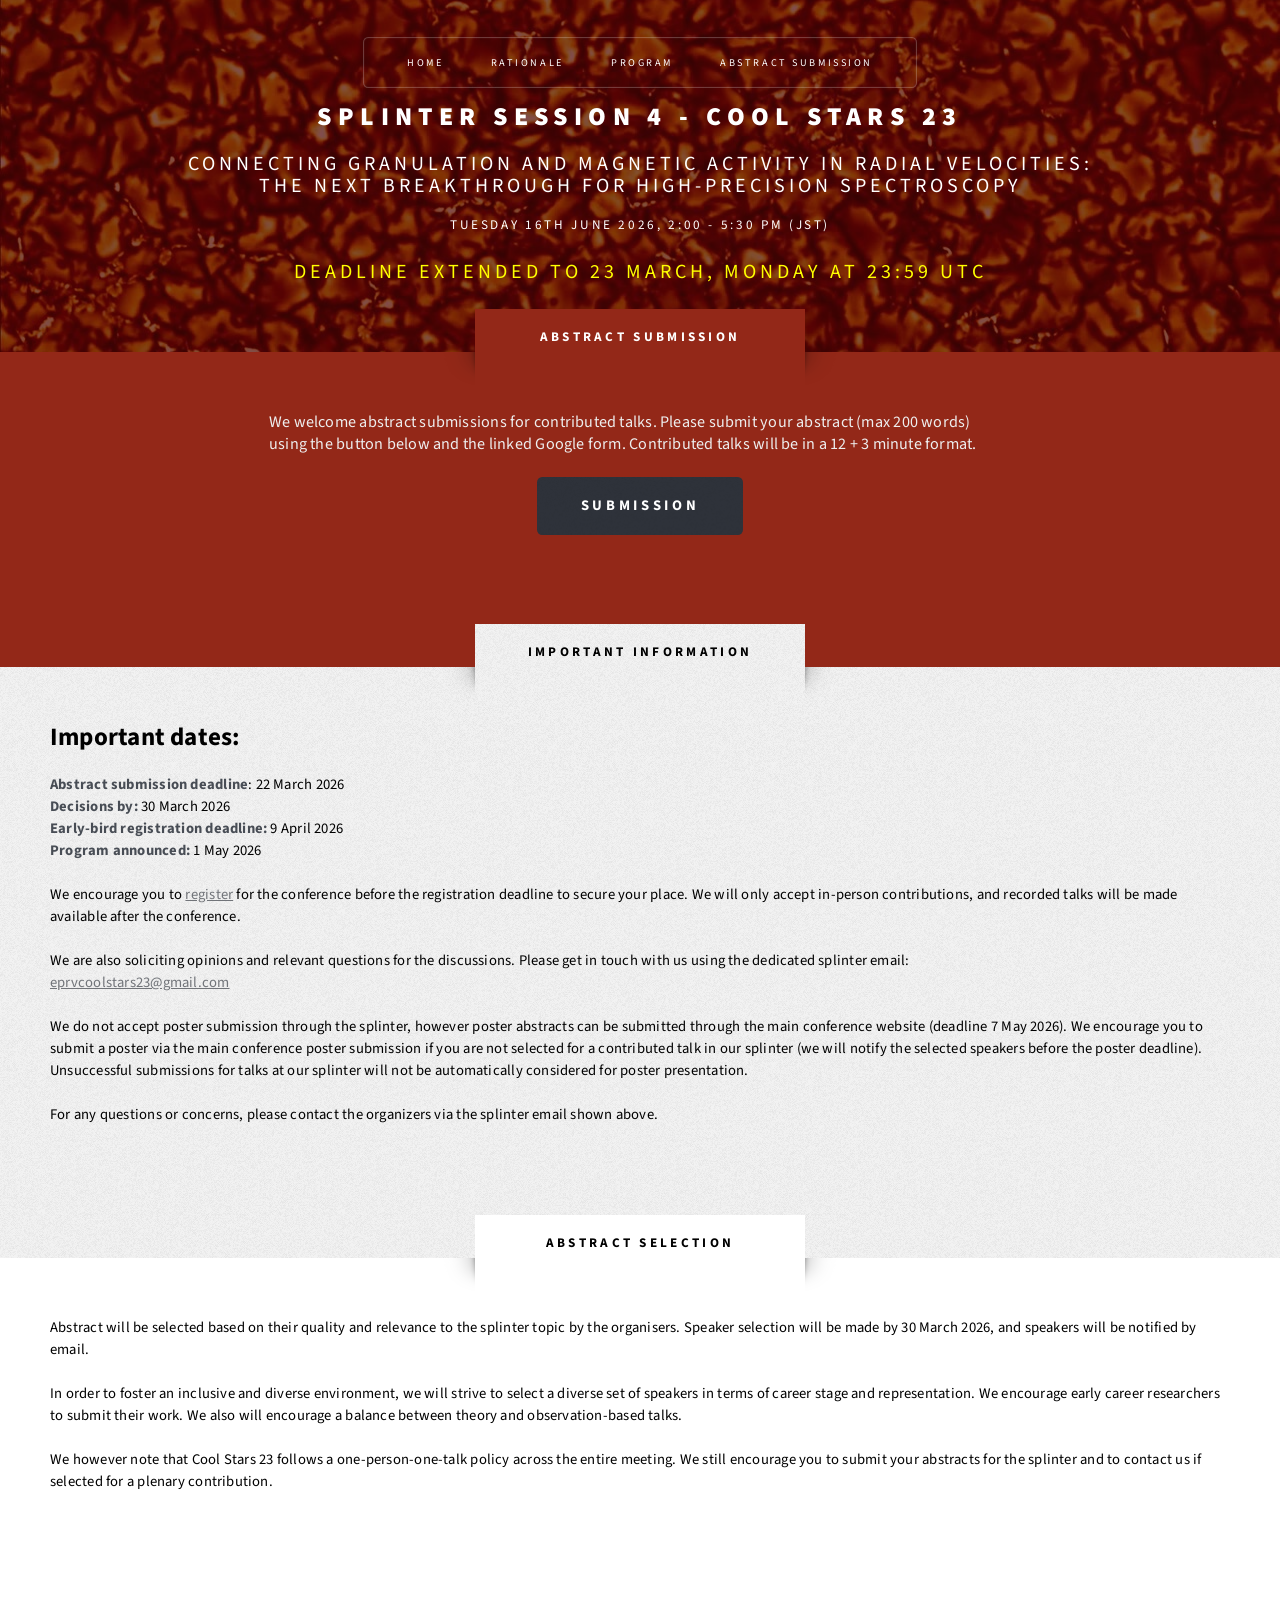
==== commit fbdc4b75: "Update abstract.html" ====
--- a/abstract.html
+++ b/abstract.html
@@ -25,6 +25,9 @@
 							</p>
 							<p>
 							Tuesday 16th June 2026, 2:00 - 5:30 PM (JST)
+							</p>
+							</p>
+							<p style="font-size:20px;color:yellow"> Deadline extended to 23 March, Monday at 23:59 UTC 
 							</p>
 						</div>
 
@@ -114,4 +117,4 @@
 			<script src="assets/js/main.js"></script>
 
 	</body>
-</html>+</html>
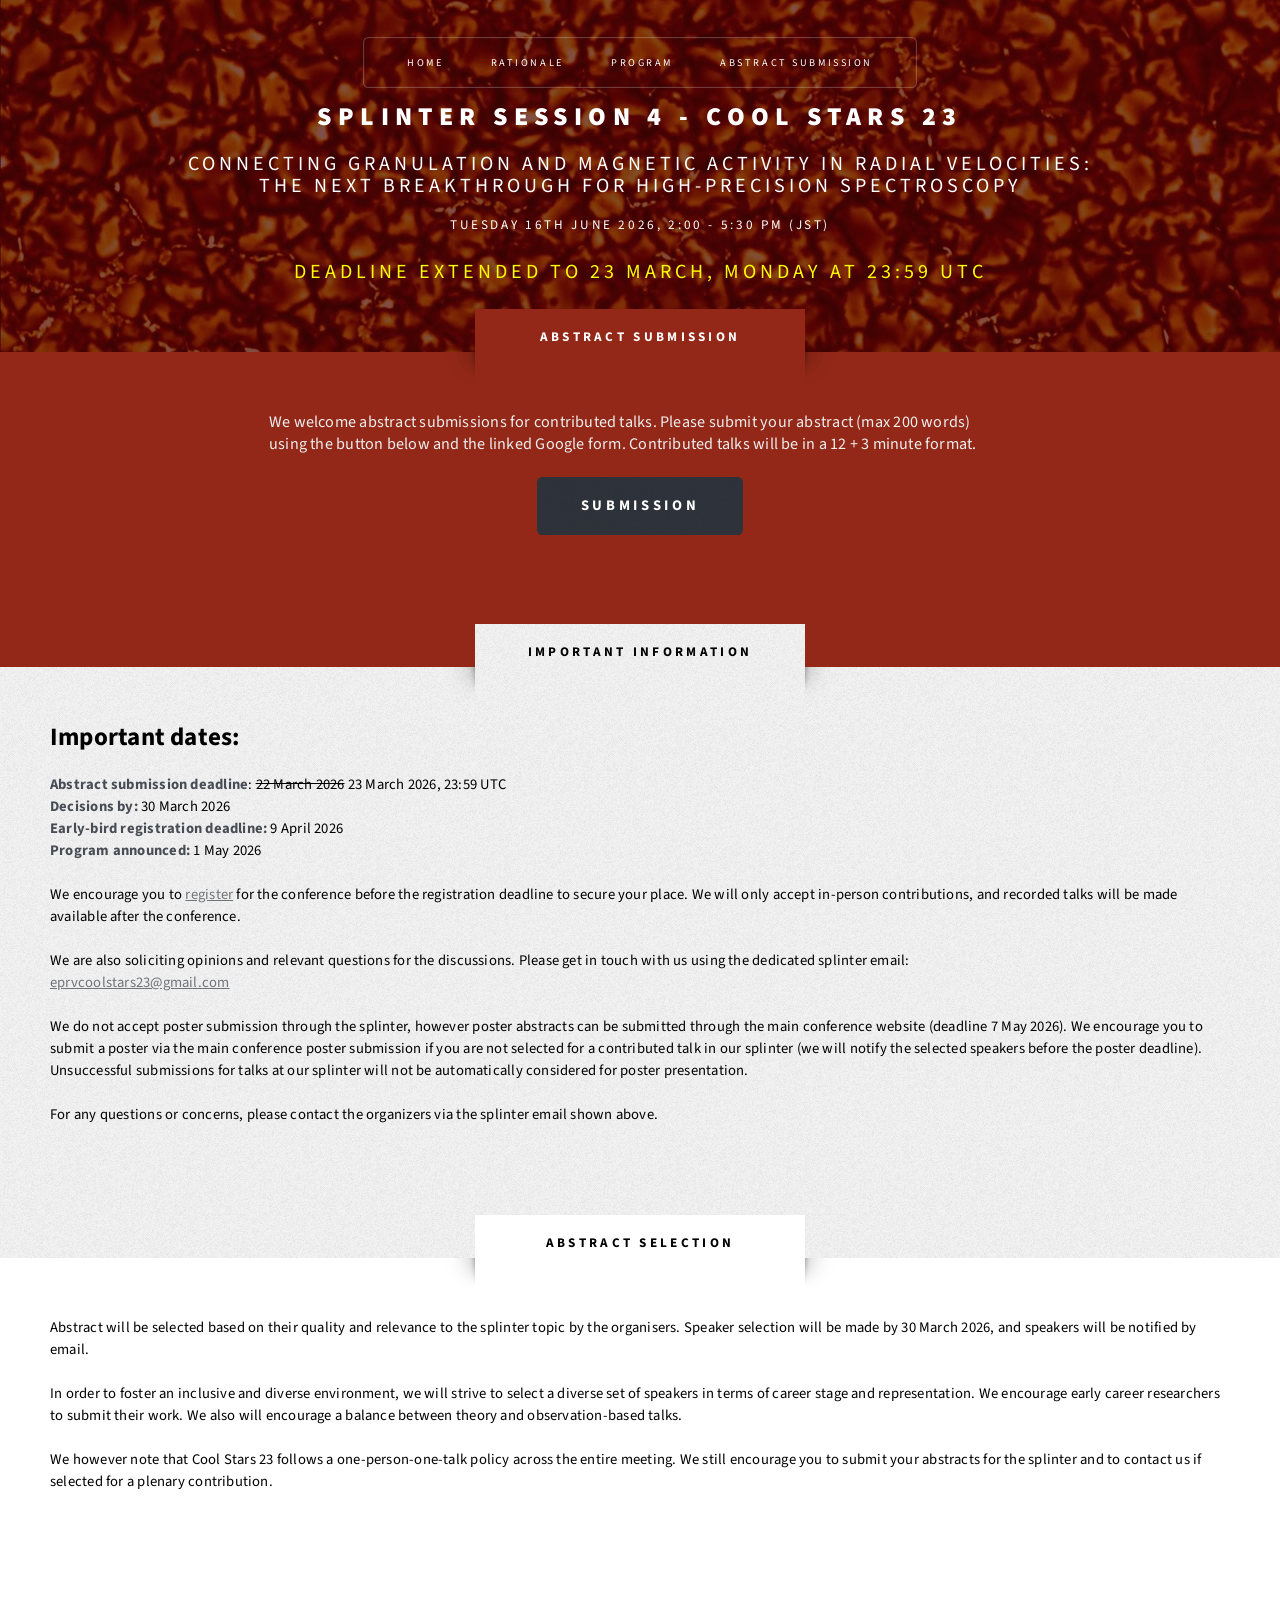
==== commit 7064bb95: "Update abstract.html" ====
--- a/abstract.html
+++ b/abstract.html
@@ -64,7 +64,7 @@
 					<div class="container">
 						<p class="style3">
 							<span style="font-weight:bold;font-size:25px;">Important dates:</span><br><br>
-							<b>Abstract submission deadline</b>: 22 March 2026<br>
+							<b>Abstract submission deadline</b>: <s>22 March 2026</s> 23 March 2026, 23:59 UTC<br>
 							<b>Decisions by:</b> 30 March 2026<br>
 							<b>Early-bird registration deadline:</b> 9 April 2026<br>
 							<b>Program announced:</b> 1 May 2026<br><br>
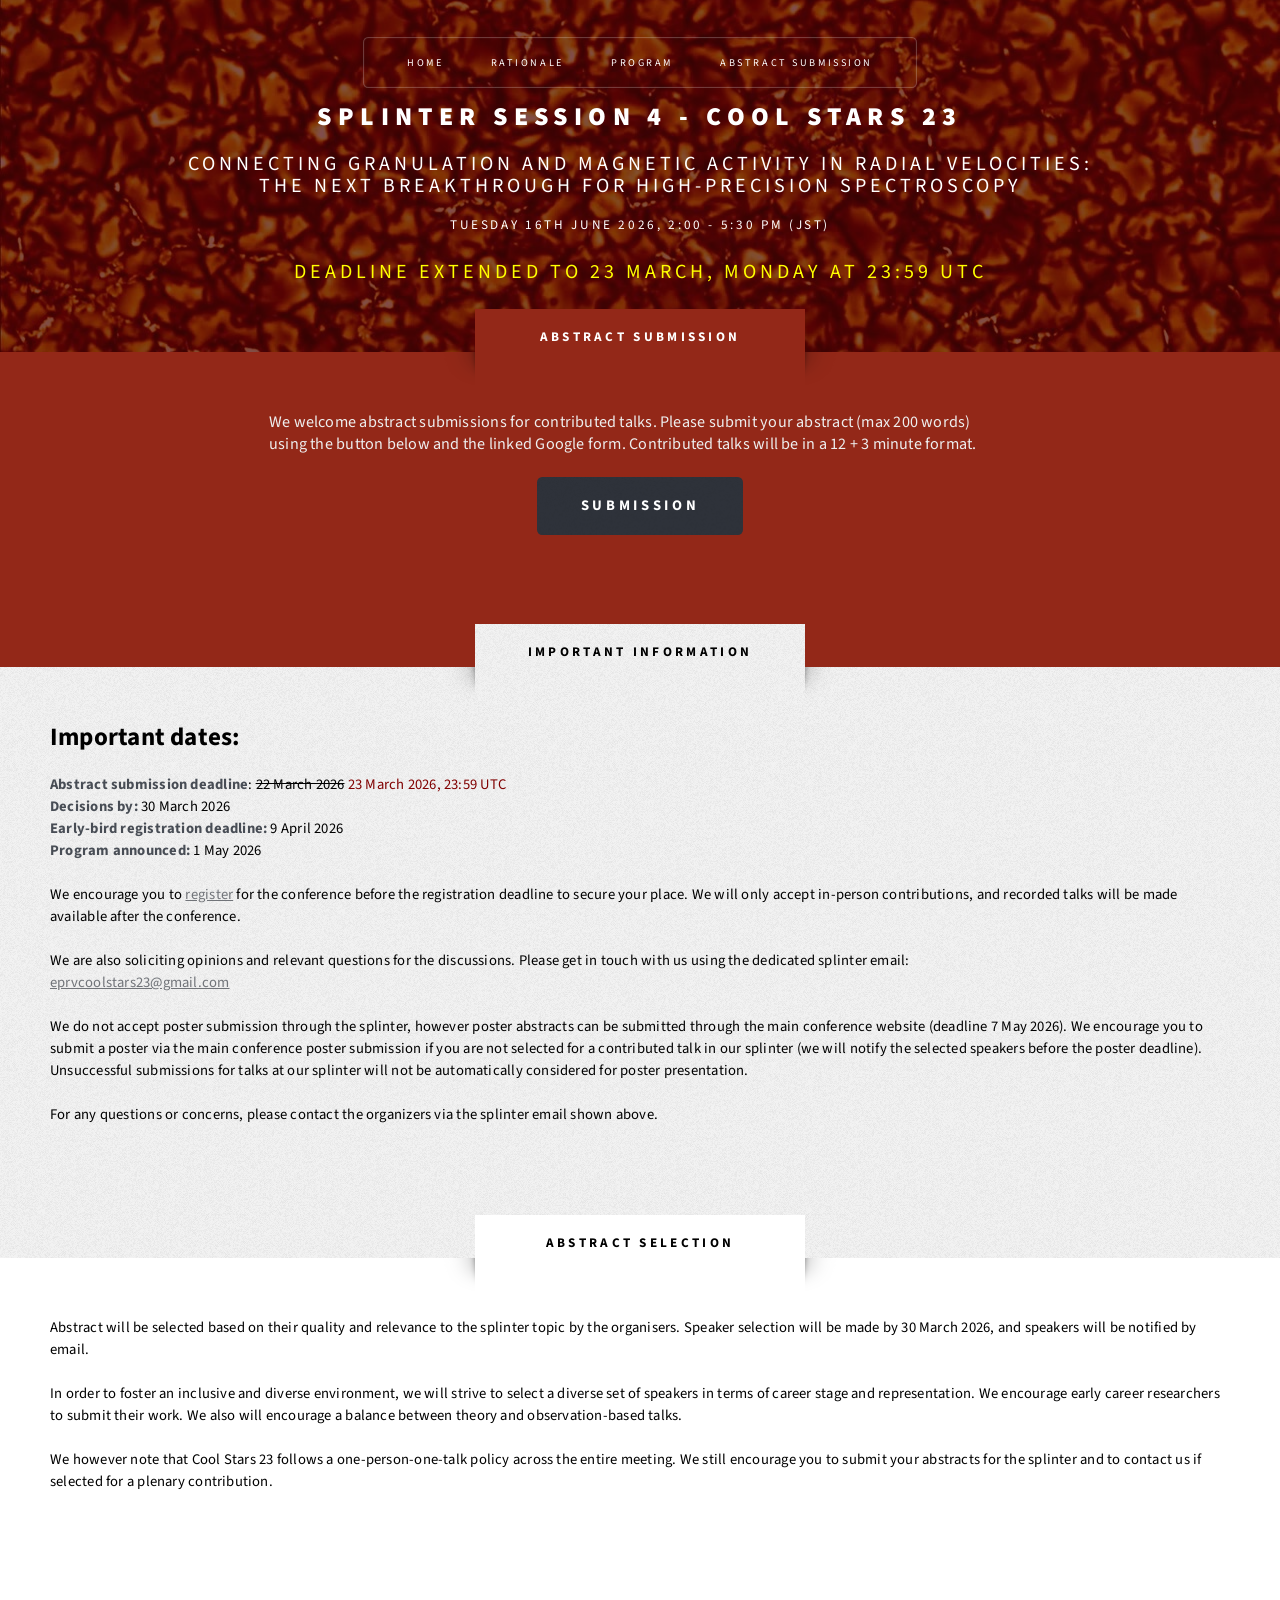
==== commit 523034d2: "Update abstract.html" ====
--- a/abstract.html
+++ b/abstract.html
@@ -64,7 +64,7 @@
 					<div class="container">
 						<p class="style3">
 							<span style="font-weight:bold;font-size:25px;">Important dates:</span><br><br>
-							<b>Abstract submission deadline</b>: <s>22 March 2026</s> 23 March 2026, 23:59 UTC<br>
+							<b>Abstract submission deadline</b>: <del>22 March 2026</del> <span style="color: maroon;">23 March 2026, 23:59 UTC</span><br>
 							<b>Decisions by:</b> 30 March 2026<br>
 							<b>Early-bird registration deadline:</b> 9 April 2026<br>
 							<b>Program announced:</b> 1 May 2026<br><br>
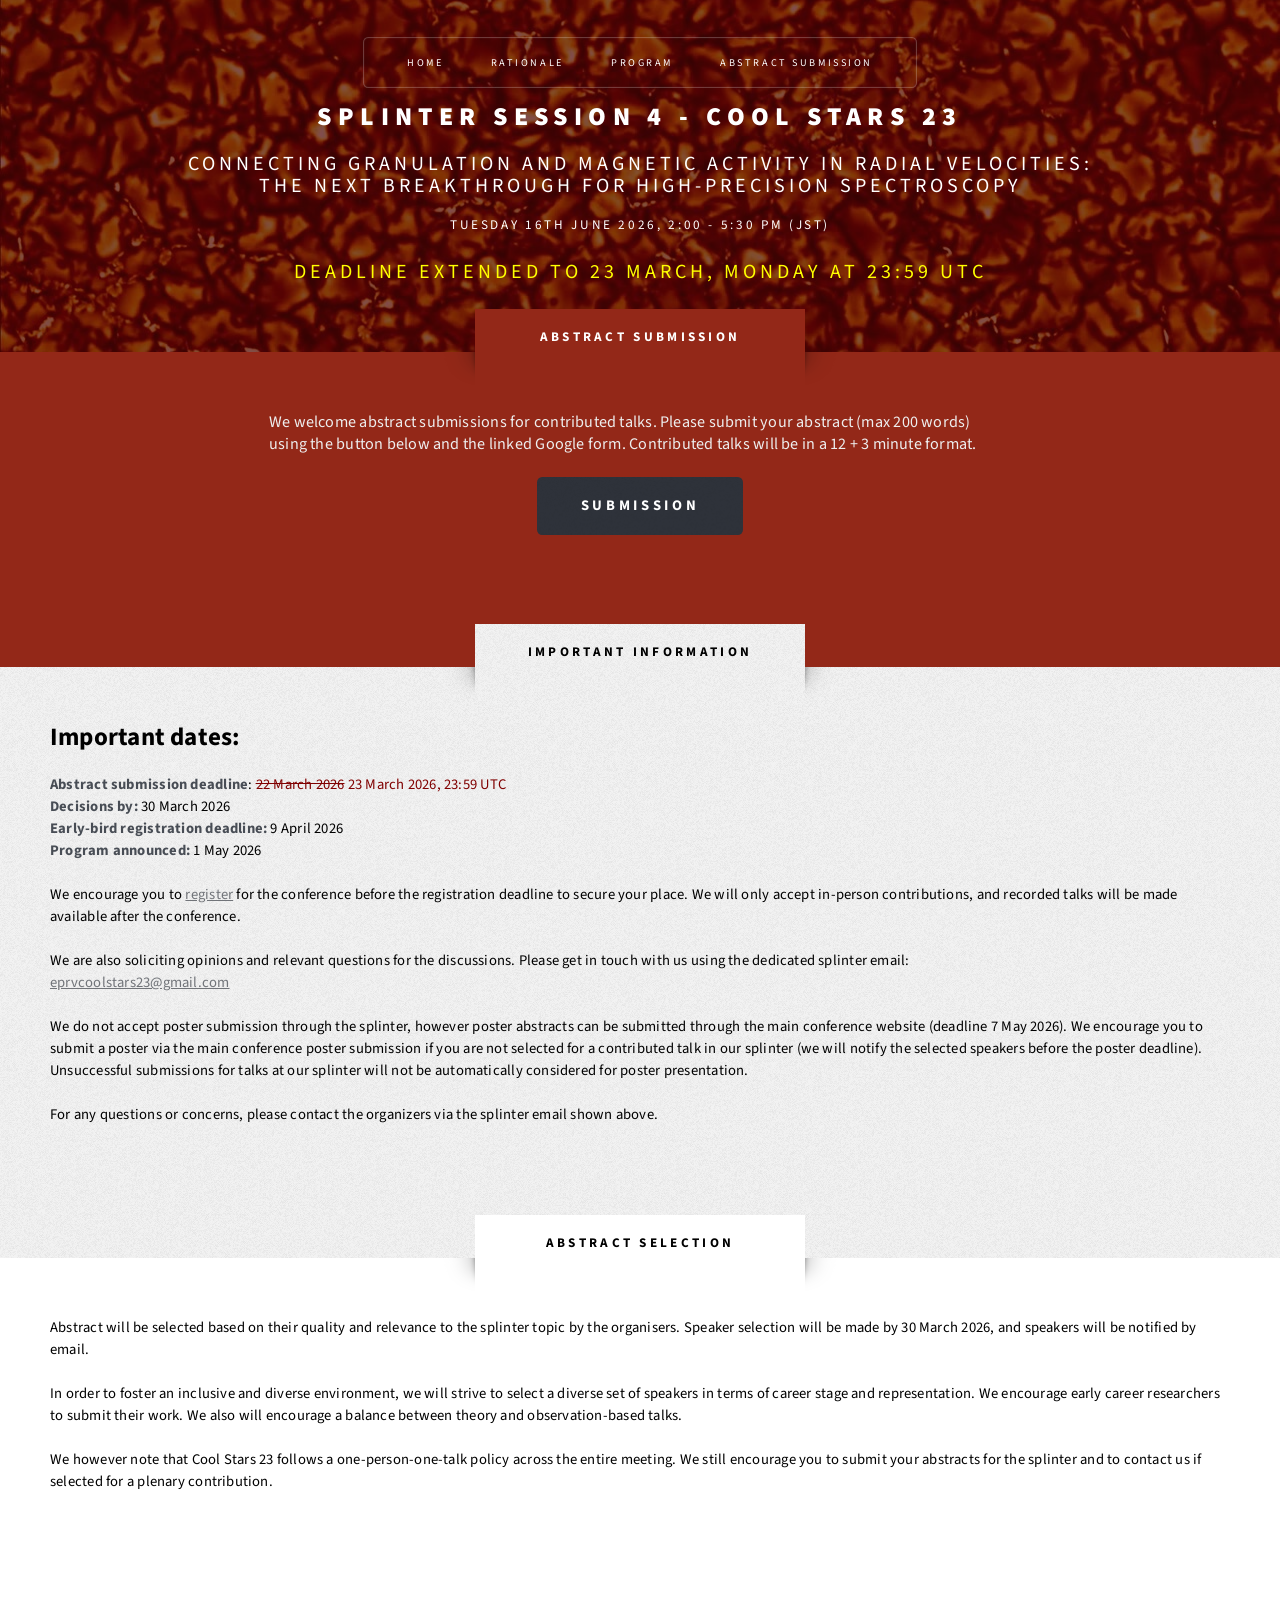
==== commit 9a7e290f: "Update abstract.html" ====
--- a/abstract.html
+++ b/abstract.html
@@ -64,7 +64,9 @@
 					<div class="container">
 						<p class="style3">
 							<span style="font-weight:bold;font-size:25px;">Important dates:</span><br><br>
-							<b>Abstract submission deadline</b>: <del>22 March 2026</del> <span style="color: maroon;">23 March 2026, 23:59 UTC</span><br>
+							<b>Abstract submission deadline</b>: 
+<del style="color: maroon; text-decoration-color: maroon;">22 March 2026</del> 
+<span style="color: maroon;">23 March 2026, 23:59 UTC</span><br>
 							<b>Decisions by:</b> 30 March 2026<br>
 							<b>Early-bird registration deadline:</b> 9 April 2026<br>
 							<b>Program announced:</b> 1 May 2026<br><br>
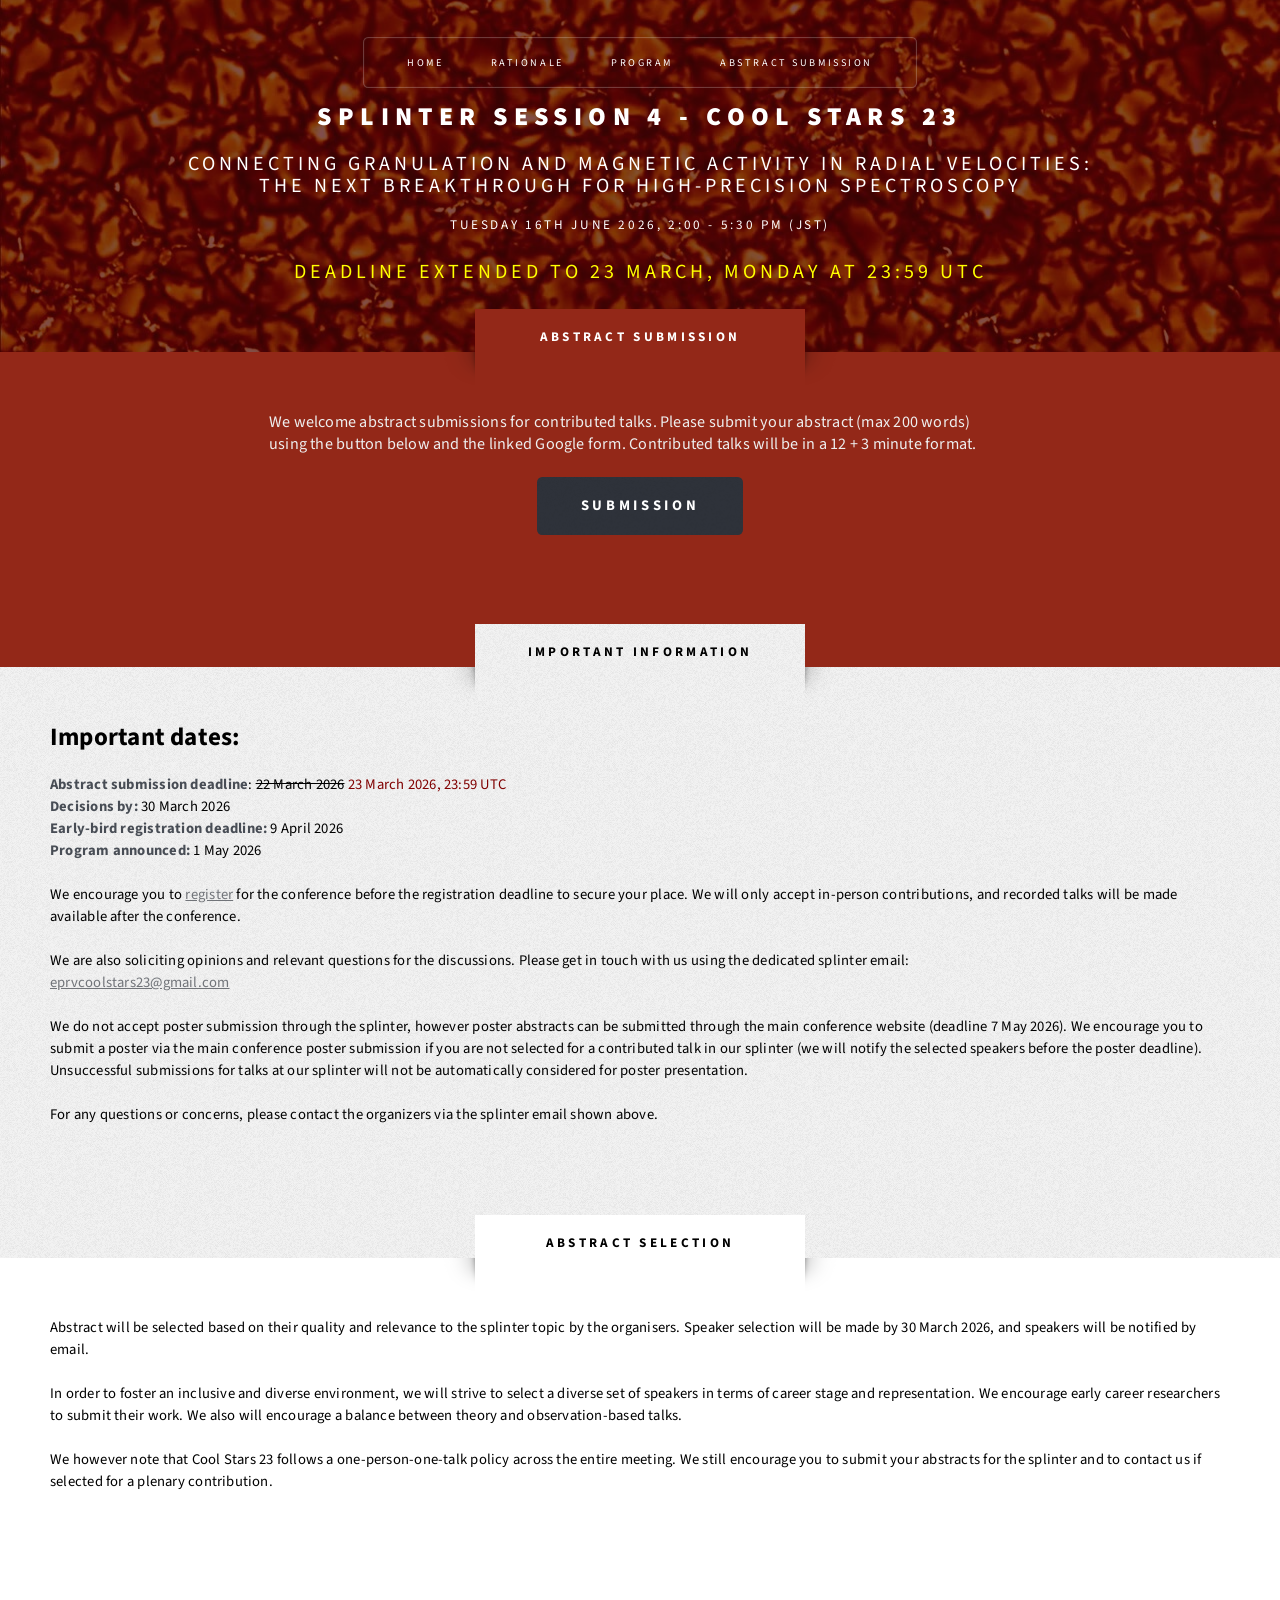
==== commit 7d9bd4a6: "Update abstract.html" ====
--- a/abstract.html
+++ b/abstract.html
@@ -64,9 +64,7 @@
 					<div class="container">
 						<p class="style3">
 							<span style="font-weight:bold;font-size:25px;">Important dates:</span><br><br>
-							<b>Abstract submission deadline</b>: 
-<del style="color: maroon; text-decoration-color: maroon;">22 March 2026</del> 
-<span style="color: maroon;">23 March 2026, 23:59 UTC</span><br>
+							<b>Abstract submission deadline</b>: <del>22 March 2026</del> <span style="color: maroon;">23 March 2026, 23:59 UTC</span><br>
 							<b>Decisions by:</b> 30 March 2026<br>
 							<b>Early-bird registration deadline:</b> 9 April 2026<br>
 							<b>Program announced:</b> 1 May 2026<br><br>
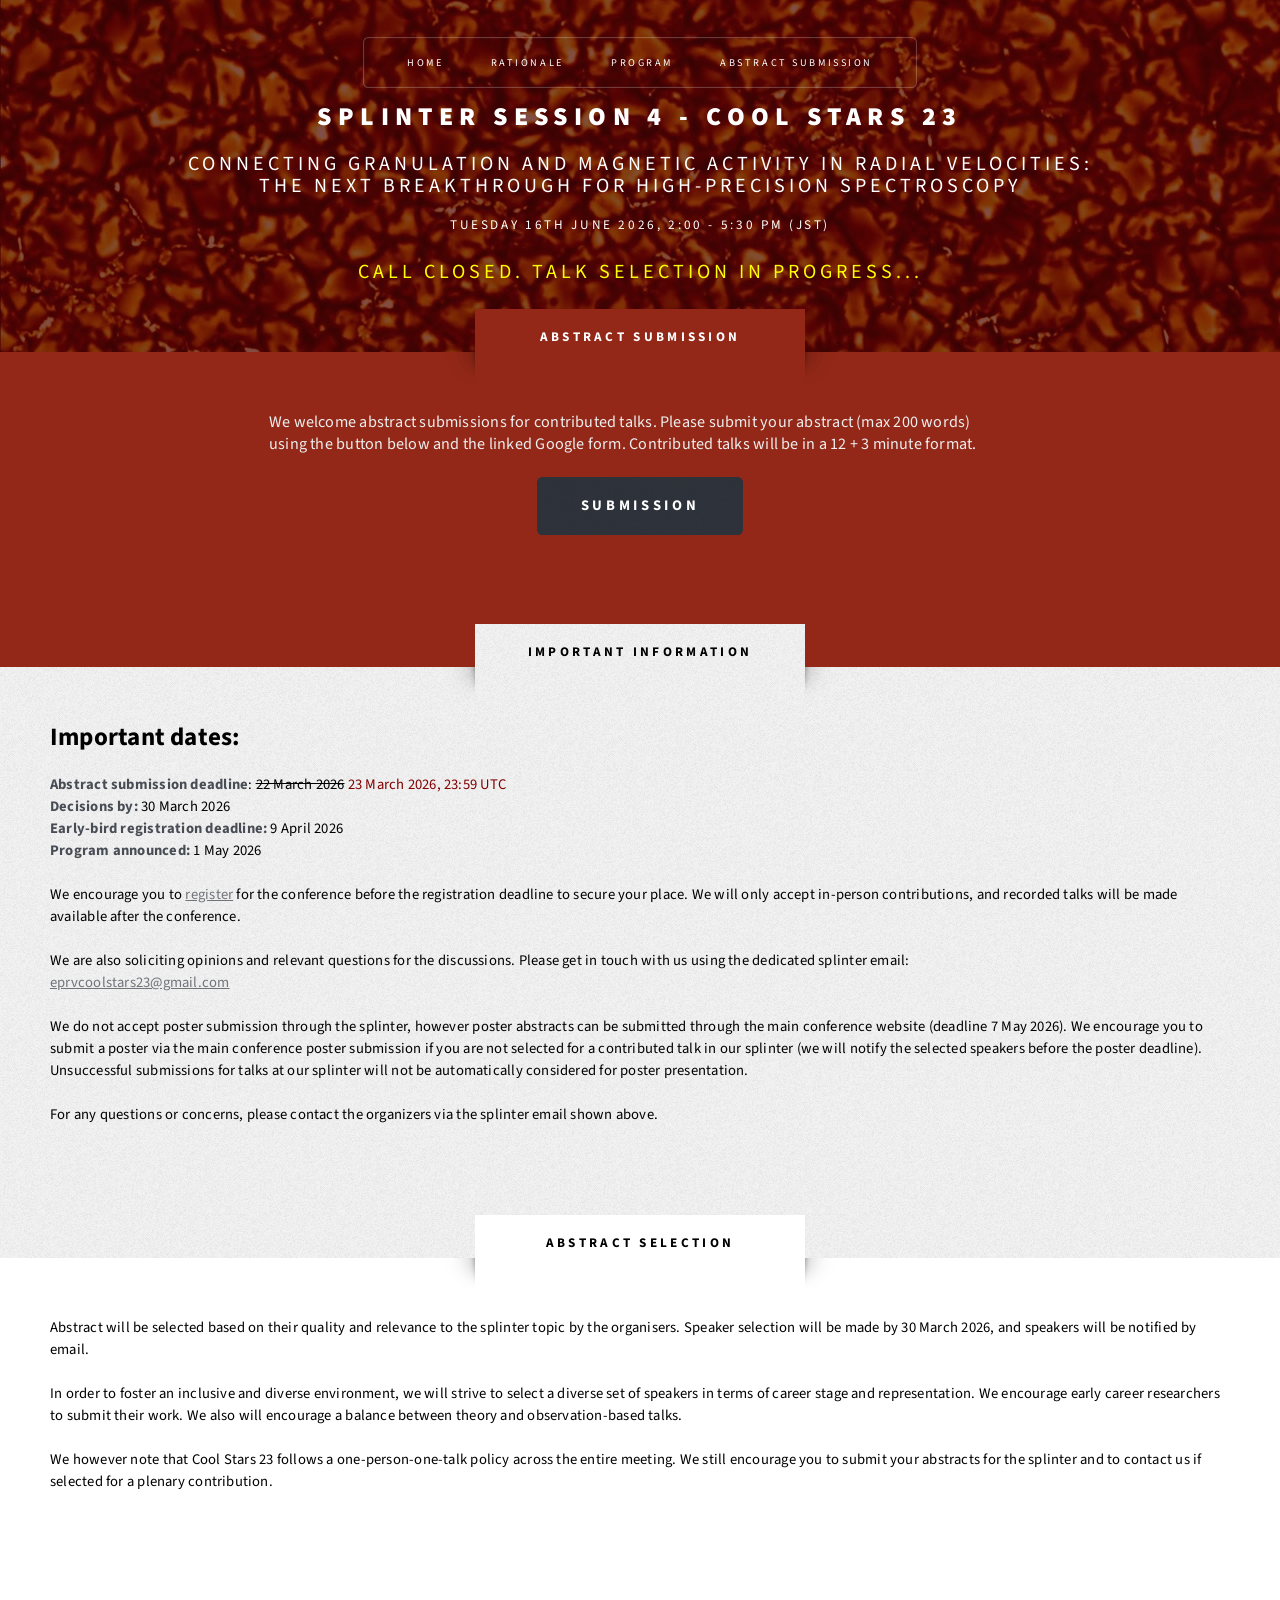
==== commit e6e1b092: "Update abstract submission details and deadlines" ====
--- a/abstract.html
+++ b/abstract.html
@@ -27,7 +27,7 @@
 							Tuesday 16th June 2026, 2:00 - 5:30 PM (JST)
 							</p>
 							</p>
-							<p style="font-size:20px;color:yellow"> Deadline extended to 23 March, Monday at 23:59 UTC 
+							<p style="font-size:20px;color:yellow"> Call closed. Talk selection in progress... 
 							</p>
 						</div>
 
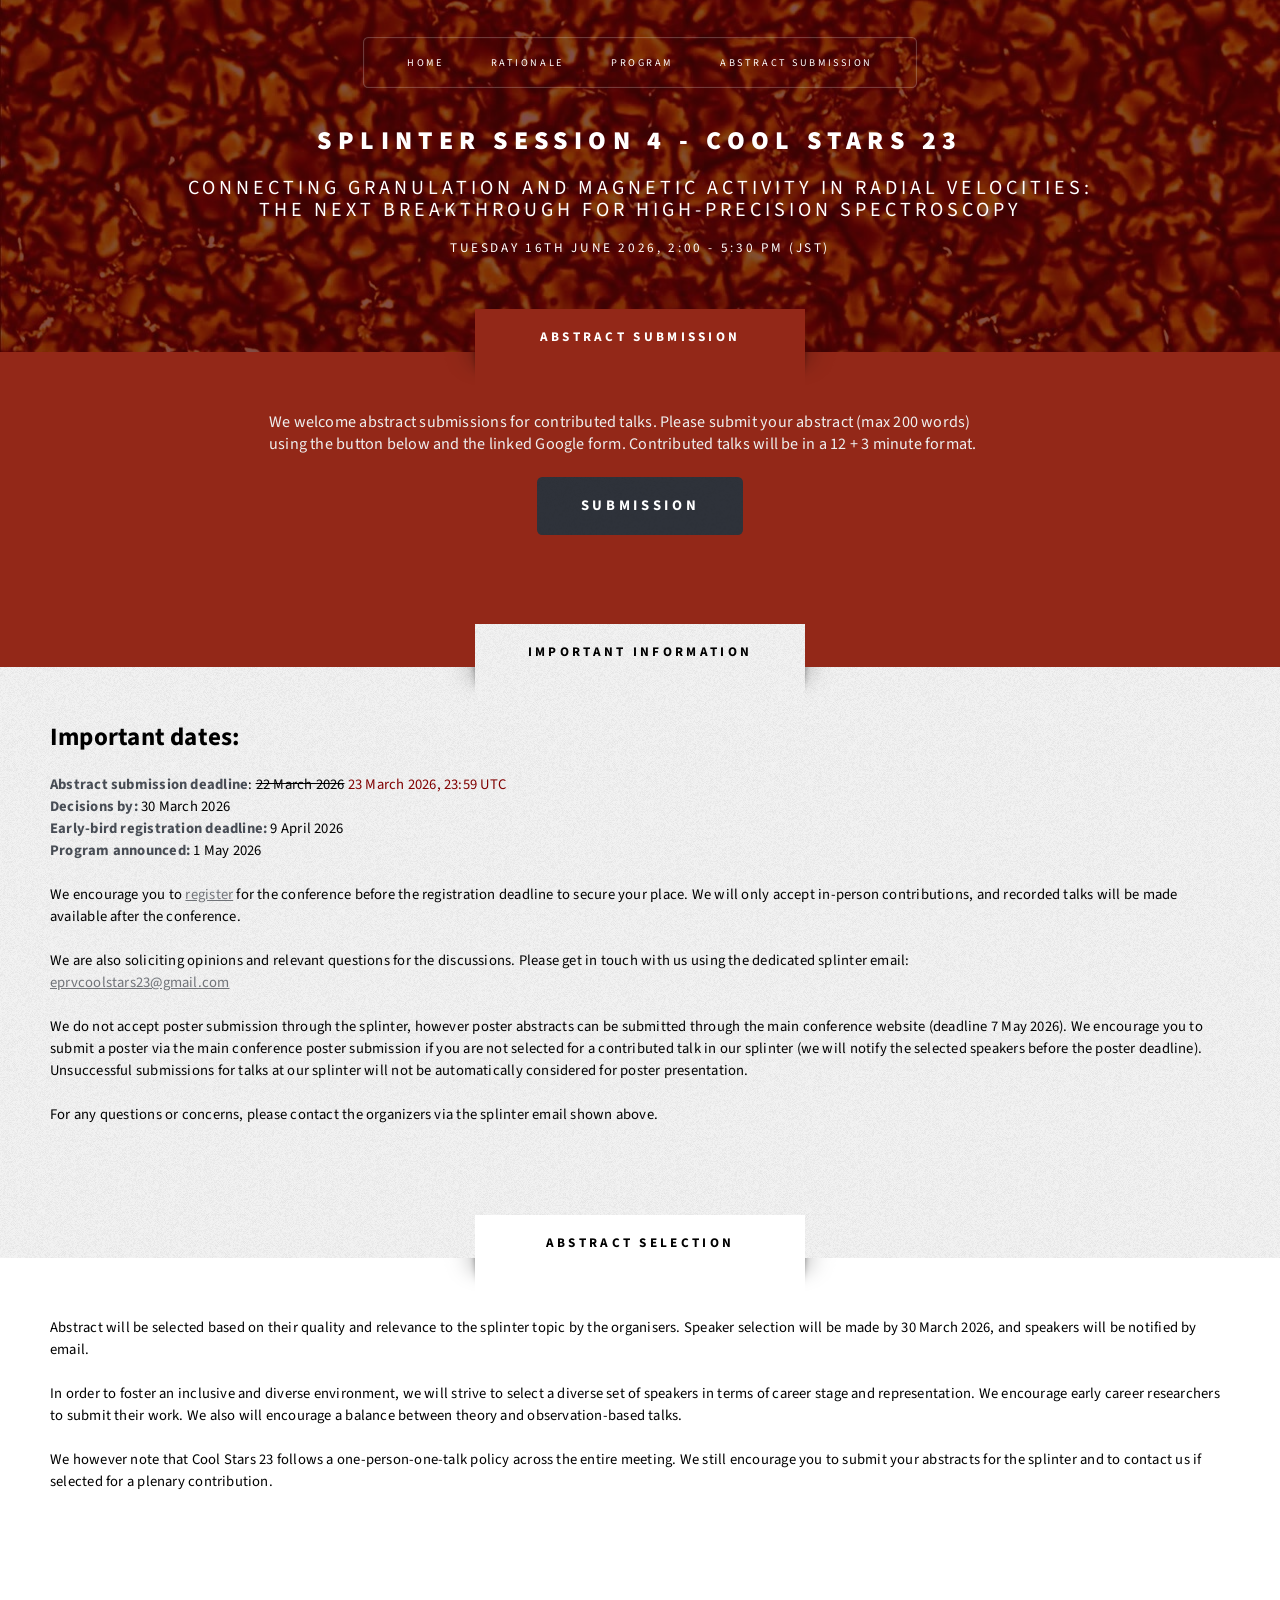
==== commit 937b6f9e: "Remove unnecessary comments and clean up HTML" ====
--- a/abstract.html
+++ b/abstract.html
@@ -26,9 +26,7 @@
 							<p>
 							Tuesday 16th June 2026, 2:00 - 5:30 PM (JST)
 							</p>
-							</p>
-							<p style="font-size:20px;color:yellow"> Call closed. Talk selection in progress... 
-							</p>
+						
 						</div>
 
 					<!-- Nav -->
